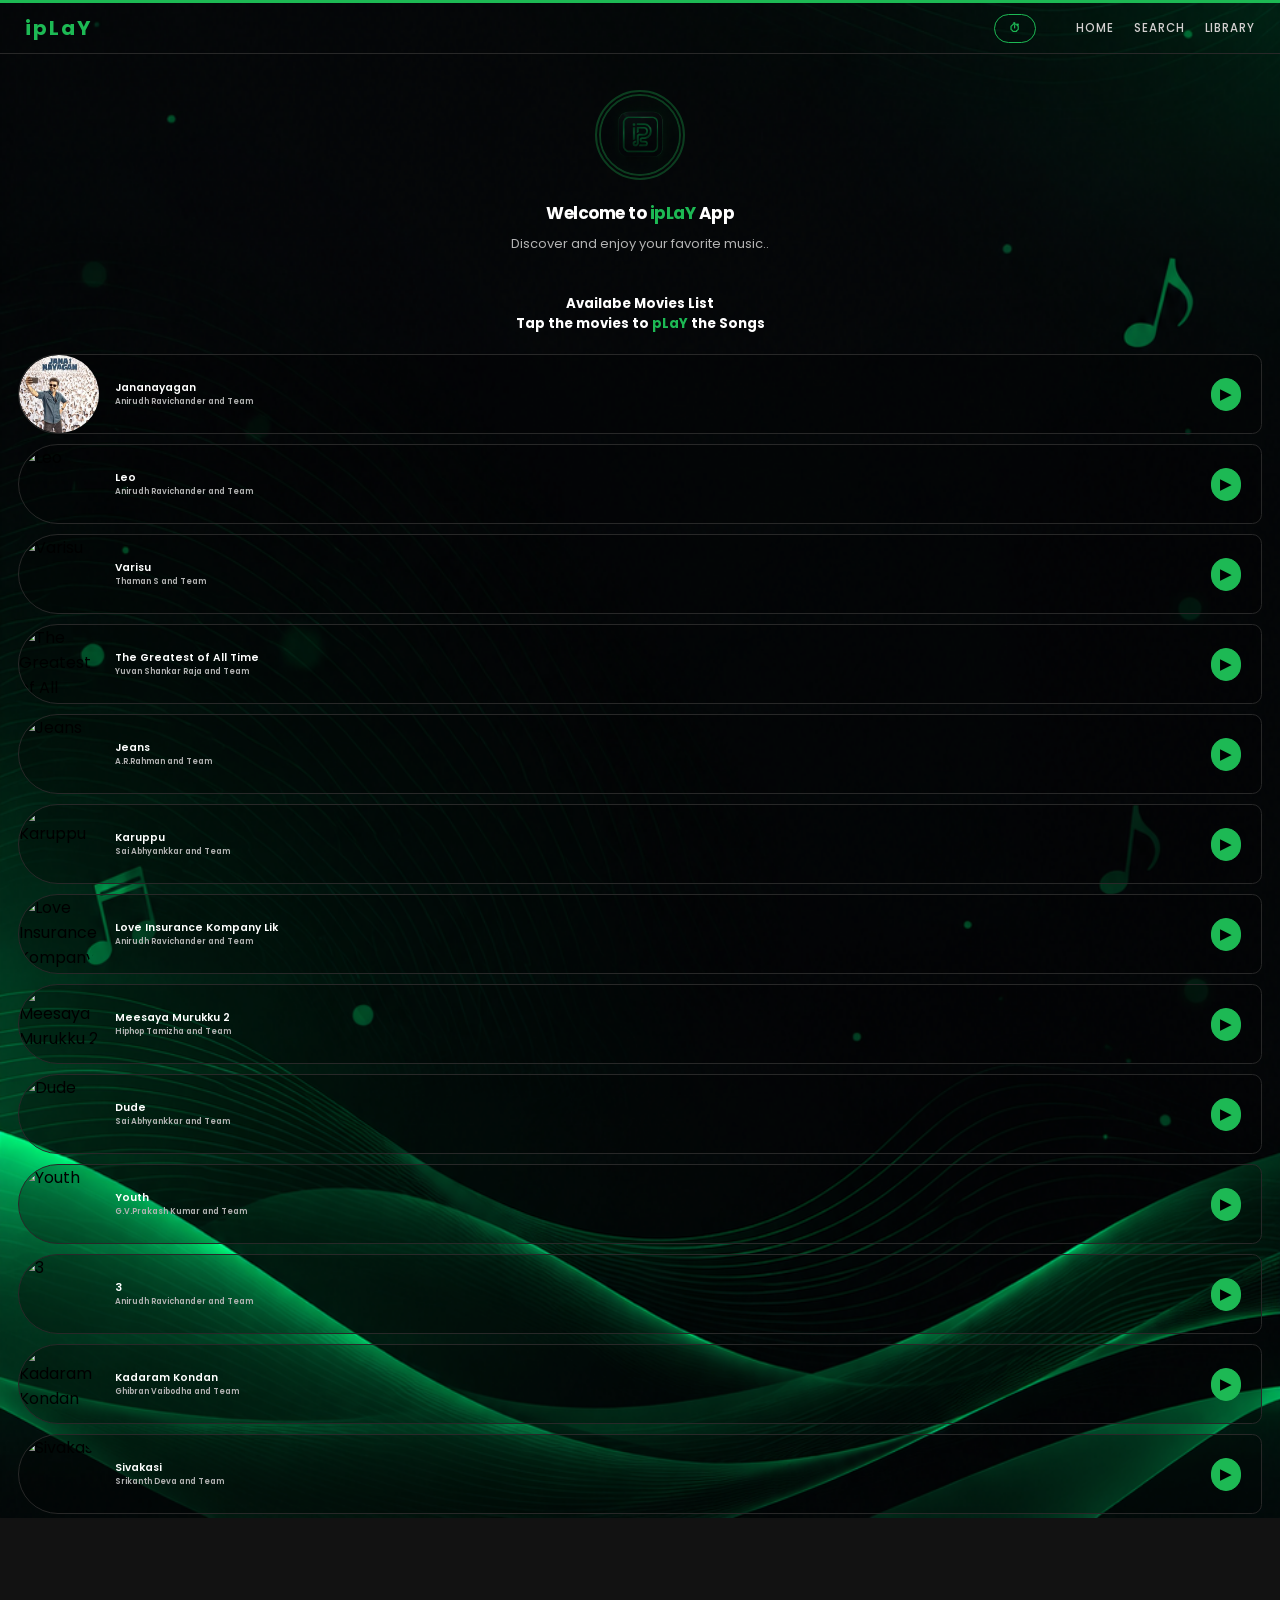
==== index1.html @ b0a58325 "Rename index.html to index1.html" ====
<!doctype html>
<html lang="en">
  <head>
    <meta charset="UTF-8" />
    <meta name="viewport" content="width=device-width, initial-scale=1.0" />
    <title>ipLaY App</title>
    <link rel="stylesheet" href="style.css" />
    <!-- Standard favicon -->
    <link rel="icon" type="image/png" href="iconicon.jpeg" />

    <!-- Apple devices (iPhone/iPad) -->
    <link rel="apple-touch-icon" href="iconicon.jpeg" />

    <!-- Android / PWA -->
    <link rel="manifest" href="manifest.json" />
  </head>

  <body>
    <header>
      <a href="index.html" class="logo" style="cursor: pointer">ipLaY</a>
      <button id="timer-btn" class="timer-nav-btn">⏱</button>
      <nav>
        <li><a href="index.html">Home</a></li>
        <li>
          <a href="javascript:void(0)" onclick="toggleSearchBar()">Search</a>
        </li>
        <li><a href="library.html">Library</a></li>
      </nav>
    </header>
    <div id="main" class="main">
      <img id="logoimg" src="iconbg.jpeg" alt="" srcset="" />
      <search class="search-bar" style="display: none">
        <input
          id="search-input"
          type="text"
          placeholder="Search for songs..."
        />
        <button class="search-btn">Search</button>
      </search>
      <div class="container">
        <h3>Welcome to <span class="logo">ipLaY</span> App</h3>
        <p>Discover and enjoy your favorite music..</p>
      </div>
      <div class="music-list" id="music-list"></div>
    </div>
    <div style="display: none" control id="audio-player" class="audio-player">
      <div class="progress-container">
        <span id="current-time">0:00</span>
        <input
          type="range"
          id="progress"
          value="0"
          min="0"
          max="100"
          title="Song progress"
        />
        <span id="duration">0:00</span>
      </div>
      <div id="current-song" class="current-song">No song playing</div>
      <div class="controls">
        <button id="prev-btn" class="control-btn" onclick="songDec()">
          ⏮
        </button>
        <button id="play-btn" class="control-btn" onclick="songPlay()">
          ▶
        </button>
        <button id="next-btn" class="control-btn" onclick="songInc()">
          ⏭
        </button>
      </div>
    </div>
    <!-- SLEEP TIMER MODAL -->
    <div id="timerModal" class="modal timer-modal">
      <div class="modal-content timer-modal-content">
        <div class="modal-header">
          <h2>⏱ Sleep Timer</h2>
          <button class="close-modal" onclick="closeTimerModal()">
            &times;
          </button>
        </div>
        <div class="modal-body">
          <div class="timer-subtitle">
            Music will pause automatically when time is up
          </div>

          <div class="timer-presets">
            <button class="timer-preset-btn" data-minutes="10">10 min</button>
            <button class="timer-preset-btn" data-minutes="20">20 min</button>
            <button class="timer-preset-btn" data-minutes="30">30 min</button>
            <button class="timer-preset-btn" data-minutes="40">40 min</button>
            <button class="timer-preset-btn" data-minutes="50">50 min</button>
            <button class="timer-preset-btn" data-minutes="60">1 hour</button>
          </div>

          <div class="custom-timer-section">
            <h4>Custom Timer</h4>
            <div class="custom-timer-inputs">
              <div class="time-input-group">
                <label>Minutes</label>
                <input
                  type="number"
                  id="custom-minutes"
                  min="1"
                  max="180"
                  value="30"
                />
              </div>
              <button id="apply-custom-timer" class="btn-acknowledge">
                Apply
              </button>
            </div>
            <p class="timer-hint">Range: 1 minute to 3 hours (180 minutes)</p>
          </div>

          <div
            class="active-timer-info"
            id="active-timer-info"
            style="display: none"
          >
            <div class="timer-active-card">
              <span>Active Timer:</span>
              <strong id="timer-time-remaining">--:--</strong>
              <button id="cancel-timer" class="btn-cancel">Cancel</button>
            </div>
          </div>
        </div>
      </div>
    </div>

    <!-- Timer Status Indicator -->
    <div
      id="timer-status-indicator"
      style="
        display: none;
        position: fixed;
        bottom: 80px;
        right: 15px;
        background: #1db954;
        color: #000;
        padding: 5px 12px;
        border-radius: 20px;
        font-size: 11px;
        font-weight: 600;
        z-index: 9999;
        cursor: pointer;
      "
      onclick="openTimerModal()"
    >
      ⏱ Sleep Timer Active
    </div>
    <!-- DISCLAIMER MODAL -->
    <div id="disclaimerModal" class="modal">
      <div class="modal-content">
        <div class="modal-header">
          <h2>Educational Purpose Only</h2>
          <button class="close-modal" onclick="closeDisclaimer()">
            &times;
          </button>
        </div>
        <div class="modal-body">
          <div class="disclaimer-title">
            iPlay Music App — Non-Commercial Project
          </div>
          <div class="disclaimer-subtitle">
            Created for learning & portfolio purposes only
          </div>

          <div class="disclaimer-section">
            <h4>No Ownership Rights</h4>
            <p>
              iPlay Music App does NOT own, host, or claim ANY rights to the
              music, songs, lyrics, album art, artist names, or any other media
              content accessible through this application.
            </p>
          </div>

          <div class="disclaimer-section">
            <h4>No Music License</h4>
            <p>
              This application holds NO official licenses from record labels,
              music publishers, artists, or any copyright holders. All audio
              content is the property of its respective owners.
            </p>
          </div>

          <div class="disclaimer-section">
            <h4>Purely Educational</h4>
            <p>
              This app is a <strong>demonstration project</strong> built to
              showcase:
            </p>
            <ul>
              <li>HTML/CSS/JavaScript frontend development skills</li>
              <li>Audio player implementation & controls</li>
              <li>Local storage for playback persistence</li>
              <li>Dynamic playlist & library rendering</li>
              <li>Responsive UI/UX design concepts</li>
            </ul>
            <p style="margin-top: 10px">
              It is NOT intended for commercial use or public distribution of
              copyrighted music.
            </p>
          </div>

          <div class="disclaimer-section">
            <h4>Respect to Creators</h4>
            <p>
              If you are a copyright owner and believe your work is being used
              in a way that violates your rights, please contact us. We will
              remove or restrict access to the content immediately upon
              receiving a valid takedown notice.
            </p>
          </div>

          <div class="contact-info">
            <p>For takedown requests or concerns:</p>
            <a href="mailto:seshanshreem@gmail.com">seshanshreem@gmail.com</a>
            <p style="margin-top: 10px; font-size: 10px">
              Response within 48 hours
            </p>
          </div>
        </div>
        <div class="disclaimer-footer">
          <button class="btn-cancel" onclick="closeDisclaimer()">Close</button>
          <button class="btn-acknowledge" onclick="acknowledgeDisclaimer()">
            I Understand
          </button>
        </div>
      </div>
    </div>
    <!-- ABOUT / PROFILE MODAL -->
<div id="aboutModal" class="modal">
  <div class="modal-content about-modal-content">
    <div class="modal-header">
      <h2>About</h2>
      <button class="close-modal" onclick="closeAboutModal()">&times;</button>
    </div>
    <div class="modal-body about-modal-body">
      <div class="about-avatar-ring">
        <img src="iconbg.jpeg" alt="Seshanshree" class="about-avatar-img">
      </div>
      <h1 class="about-role">Content Developer</h1>
      <p class="about-name">Seshanshree M</p>
      <p class="about-dept">Electronics &amp; Communication Engineering</p>
      <p class="about-ceo">CEO &amp; Founder — <span>iMaXx</span></p>
      <div class="about-divider"></div>
      <div class="about-contacts">
        <a class="about-contact-row" href="mailto:seshanshreem@gmail.com">
          <span class="about-contact-icon">✉</span>
          <div class="about-contact-text">
            <span class="about-contact-label">Email</span>
            <span class="about-contact-value">seshanshreem@gmail.com</span>
          </div>
        </a>
        <a class="about-contact-row" href="https://www.linkedin.com/in/seshanshree-m-490051360" target="_blank" rel="noopener">
          <span class="about-contact-icon">💼</span>
          <div class="about-contact-text">
            <span class="about-contact-label">LinkedIn</span>
            <span class="about-contact-value">seshanshree-m-490051360</span>
          </div>
        </a>
        <a class="about-contact-row" href="https://github.com/seshanshree" target="_blank" rel="noopener">
          <span class="about-contact-icon">💻</span>
          <div class="about-contact-text">
            <span class="about-contact-label">GitHub</span>
            <span class="about-contact-value">seshanshree</span>
          </div>
        </a>
        <a class="about-contact-row" href="https://www.instagram.com/seshan_tamil_31?" target="_blank" rel="noopener">
          <span class="about-contact-icon">📸</span>
          <div class="about-contact-text">
            <span class="about-contact-label">Instagram</span>
            <span class="about-contact-value">seshan_tamil_31</span>
          </div>
        </a>
      </div>
      <p class="about-brand-tag">ipLaY · by <span>iMaXx</span></p>
    </div>
  </div>
</div>
    <!-- <footer>
      <p style="font-size: 12px; color: #666; margin-top: 20px">
        &copy; 2026 ipLaY App | Developed by Seshan Shree
      </p>
      <div class="social">
        <a href="https://www.linkedin.com/" target="_blank" rel="noopener" title="LinkedIn">
          <i class="fa-brands fa-linkedin"></i>
        </a>

        <a href="https://www.instagram.com/" target="_blank" rel="noopener" title="Instagram">
          <i class="fa-brands fa-instagram"></i>
        </a>
      </div>
    </footer> -->
    <script src="index.js"></script>
    <script src="controls.js"></script>
  </body>
</html>
---- style.css ----
@import url('https://fonts.googleapis.com/css2?family=Poppins:wght@400;500;600;700&display=swap');

* {
    margin: 0;
    padding: 0;
    box-sizing: border-box;
}

body {
    background-color: #121212;
    background-image: url(bg.png);
    background-size: cover;
    background-position: center;
    background-attachment: fixed;
    background-repeat: no-repeat;
    font-family: 'Poppins', sans-serif;
}

/* ── HEADER ── */
header {
    display: flex;
    justify-content: end;
    align-items: center;
    padding: 10px 25px;
    border-top: 3px solid #1db954;
    border-bottom: 1px solid #282828;
    position: fixed;
    top: 0;
    width: 100%;
    background-color: rgba(18, 18, 18, 0.95);
    -webkit-backdrop-filter: blur(5px);
    backdrop-filter: blur(5px);
    z-index: 10000;
    background-image: url(bg.png);
    background-size: cover;
    background-position: center;
    background-attachment: fixed;
}

.logo {
    content: 'ipLaY';
    /* font-size: 10px; */
    font-weight: 700;
    color: #1db954;
    margin-right: auto;
    text-decoration: none;
    animation: logoshake 6s infinite linear;
}

@keyframes logoshake {
    0% {
        transform: rotate(0deg);
    }

    25% {
        transform: rotate(-10deg);
    }

    50% {
        transform: rotate(0deg);
    }

    75% {
        transform: rotate(10deg);
    }

    100% {
        transform: rotate(-180deg);
        transform: scale(1.2);
    }
}

header .logo {
    content: 'ipLaY';
    font-size: 20px;
    font-weight: 700;
    color: #1db954;
    letter-spacing: 2px;
    margin-right: auto;
    text-decoration: none;
}

nav {
    display: flex;
    gap: 20px;
    list-style: none;
}

nav li {
    list-style: none;
    font-weight: 500;
    font-size: 11.5px;
    letter-spacing: 0.08em;
    text-transform: uppercase;
}

nav li a {
    color: #d3d0d0;
    text-decoration: none;
    transition: color 0.2s ease;
    /* position: relative; */
    padding-bottom: 4px;
}

nav li a::after {
    content: '';
    position: absolute;
    bottom: 0;
    left: 0;
    width: 0;
    height: 2px;
    background-color: #1db954;
    border-radius: 2px;
    transition: width 0.25s ease;
}

nav li a:hover {
    color: #ffffff;
}

nav li a:hover::after {
    width: 100%;
}

.noteh6 {
    margin-top: 0px;
    margin-bottom: 10px;
    color: #ffffff;
}


/* ── MAIN SECTION ── */
.main {
    margin-top: 50px;
    display: flex;
    flex-direction: column;
    align-items: center;
    padding: 40px 18px 20px 18px;
}

#logoimg {
    width: 90px;
    height: 90px;
    border-radius: 50%;
    margin-bottom: 20px;
    opacity: 0.3;
    animation: logoPulse 10s infinite linear;
    border: 6px double #1db954;

}

@keyframes logoPulse {
    0% {
        transform: rotate(0deg);
        opacity: 0.3;
    }

    90% {
        transform: rotate(340deg);
        opacity: 1;
    }

    100% {
        transform: rotate(-360deg);
        opacity: 0.8;
    }
}

/* ── SEARCH BAR ── */
.search-bar {
    display: flex;
    align-items: center;
    width: 100%;
    margin-bottom: 20px;
    /* border: 1px solid #1db954; */
    border-radius: 50px 50px 50px 50px;
    opacity: 0.7;
}

.search-bar input {
    width: 100%;
    align-items: center;
    padding: 9px 25px;
    /* background-color: #282828; */
    background-color: rgba(0, 0, 0, 0.3);
    border: 1.5px solid #3a3a3a;
    border-radius: 50px 0px 0px 50px;
    font-size: 15px;
    font-family: 'Poppins', sans-serif;
    color: #ffffff;
    outline: none;
    transition: border-color 0.2s ease, background-color 0.2s ease;

}

.search-bar input::placeholder {
    color: #6a6a6a;
}

.search-bar input:focus {
    border-color: #1db954;
    background-color: #2a2a2a;
}

.search-btn {
    padding: 10px 29px;
    background-color: #1db954;
    color: #000000;
    border: 1px solid #1db954;
    border-radius: 0px 50px 50px 0px;
    cursor: pointer;
    font-size: 14px;
    font-weight: 600;
    font-family: 'Poppins', sans-serif;
    letter-spacing: 0.04em;
    transition: background-color 0.2s ease, transform 0.15s ease;
    opacity: 0.8;
}

.search-btn:hover {
    background-color: #1ed760;
    transform: scale(1.03);
}

.search-btn:active {
    transform: scale(0.97);
}

/* ── HERO CONTAINER ── */
.main .container {
    text-align: center;
    margin-bottom: 40px;
}

.main .container h3 {
    font-size: 17px;
    font-weight: 700;
    color: #ffffff;
    letter-spacing: -0.5px;
    margin-bottom: 8px;
}

.main .container h3 span {
    color: #1db954;
}

.main .container p {
    font-size: 13px;
    color: #b3b3b3;
}

/* ── MUSIC LIST ── */
.music-list {
    display: flex;
    flex-direction: column;
    gap: 10px;
    width: 100%;
    /* max-width: 640px; */
    height: 90%;
    margin-bottom: 180px;
}

/* ── MUSIC ITEM CARD ── */
.music-item {
    width: 100%;
    height: 80px;
    background-color: rgba(0, 0, 0, 0.3);
    border-radius: 12px;
    overflow: hidden;
    border: 1px solid #282828;
    display: flex;
    justify-content: space-between;
    align-items: center;
    cursor: pointer;
    transition: background-color 0.2s ease, border-color 0.2s ease, transform 0.15s ease;
    position: relative;
    border-radius: 50px 12px 12px 50px;
}

.music-info {
    flex: 1;
    min-width: 0;
}

.gobtn {
    flex-shrink: 0;
}

.music-info h5,
.music-info p {
    overflow: hidden;
    text-overflow: ellipsis;
    white-space: nowrap;
    font-weight: 600;
    color: #ffffff;
}

.music-item::before {
    content: '▶';
    position: absolute;
    right: 18px;
    color: #1db954;
    opacity: 0;
    transition: opacity 0.2s ease;
}

.music-item:hover {
    background-color: rgba(0, 0, 0, 0.3);
    border-color: #1db954;
    transform: translateX(4px);
}

.music-item:hover::before {
    opacity: 1;
}

.music-item img {
    width: 80px;
    height: 100%;
    object-fit: cover;
    flex-shrink: 0;
    border-radius: 50%;
    animation: 30s infinite linear rotateAlbum;
}

@keyframes rotateAlbum {
    0% {
        transform: rotate(0deg);
    }

    40% {
        transform: rotate(40deg);
    }

    60% {
        transform: rotate(-40deg);
    }

    100% {
        transform: rotate(0deg);
    }
}

.music-item .music-info {
    display: flex;
    flex-direction: column;
    justify-content: center;
    padding: 0 16px;
    flex: 1;
}

.music-item .music-info h3 {
    font-size: 15px;
    font-weight: 600;
    color: #ffffff;
    margin-bottom: 3px;
    white-space: nowrap;
    overflow: hidden;
    text-overflow: ellipsis;
}

.music-item .music-info p {
    font-size: 13px;
    color: #b3b3b3;
    white-space: nowrap;
    overflow: hidden;
    text-overflow: ellipsis;
}

/* ── SCROLLBAR ── */
::-webkit-scrollbar {
    width: 6px;
}

::-webkit-scrollbar-track {
    background: #121212;
}

::-webkit-scrollbar-thumb {
    background: #333;
    border-radius: 3px;
}

::-webkit-scrollbar-thumb:hover {
    background: #1db954;
}

.gobtn {
    padding: 5px 8px;
    margin-right: 20px;
    background-color: #1db954;
    color: #000000;
    border: 1px solid #1db954;
    border-radius: 50px;
    cursor: pointer;
    font-size: 14px;
    font-weight: 600;
    font-family: 'Poppins', sans-serif;
    letter-spacing: 0.04em;
    transition: background-color 0.2s ease, transform 0.15s ease;
}

#no-results {
    color: #1db954;
}

footer {
    text-align: center;
    padding: 20px;
    background-color: #121212;
    border-top: 1px solid #282828;
    color: #b3b3b3;
    font-size: 14px;

}

.audio-player {
    display: flex;
    flex-wrap: wrap;
    position: fixed;
    bottom: 0;
    left: 0;
    width: 100%;
    background-color: #282828;
    border-top: 2px solid #1db954;
    display: flex;
    align-items: center;
    justify-content: center;
    /* padding: 1px 1px 1px 1px; */
    /* border-bottom: 10px solid #01190a ; */
    /* background: rgba(0,0,0,.5);
    backdrop-filter: blur(10px); */
    background-image: url(bg.png);
    background-size: cover;
    background-position: center;
    background-attachment: fixed;
    background-repeat: no-repeat;
}

.controls {
    display: flex;
    align-items: center;
    gap: 15px;
    flex-wrap: wrap;
    justify-content: center;
    padding: 5px 0px 15px 0px;
}

.control-btn {
    padding: 5px 35px;
    background-color: #1db954;
    color: #000000;
    border: none;
    border-radius: 50px;
    cursor: pointer;
    font-size: 14px;
    font-weight: 600;
    font-family: 'Poppins', sans-serif;
    letter-spacing: 0.04em;
    transition: background-color 0.2s ease, transform 0.15s ease;
    margin: 0px 0px 10px 0px;
    animation: pulsebtn 2s infinite;
}

.control-btn:nth-child(1) {
    animation-delay: 1s;
    background-color: #1ed760;
}

.control-btn:nth-child(2) {
    animation-delay: 0.6s;
    background-color: #1ed760;
}

.control-btn:nth-child(3) {
    animation-delay: 2s;
    background-color: #1ed760;
}

@keyframes pulsebtn {
    0% {
        transform: scale(1);
    }

    50% {
        transform: scale(1.06);
    }

    100% {
        transform: scale(1);
    }
}

.control-btn:hover {
    background-color: #1ed760;
    transform: scale(1.05);
}

.control-btn:active {
    transform: scale(0.95);
}

.current-song {
    color: #fff;
    font-size: 14px;
    /* margin-bottom:10px; */
    align-self: flex-start;
    justify-self: flex-start;
    margin-top: 10px;
}

.progress-container {
    width: 90%;
    display: flex;
    align-items: center;
    align-content: center;
    gap: 5px;
    margin: 10px 0px 0px 30px;
}

#progress {
    flex: 1;
    height: 1px;
    cursor: pointer;
    color: #1db954;
    margin: 0px 0px 0px 0px;
    /* animation: progressAnim 5s linear infinite; */
}


input[type="range"] {
    -webkit-appearance: none;
    width: 100%;
    height: 2px;
    background: #00ff66;
    /* line color */
    border-radius: 5px;
    outline: none;
}

/* Thumb (circle) */
input[type="range"]::-webkit-slider-thumb {
    -webkit-appearance: none;
    appearance: none;
    width: 1.5px;
    height: 10px;
    background: #00ff66;
    cursor: pointer;
}

/* Firefox */
input[type="range"]::-moz-range-thumb {
    width: 15px;
    height: 15px;
    background: #00ff66;
    border-radius: 50%;
    cursor: pointer;
}

#current-time,
#duration {
    color: #fff;
    font-size: 9px;
    min-width: 35px;
}

.current-song {
    color: #fff;
    font-size: 11.5px;
    margin-bottom: 10px;
    width: 100%;
    text-align: center;
}

#current-song::before {
    content: 'Playing: ';
    font-weight: 600;
    color: #1db954;
}

#play-btn {
    background-color: #1db954;
    color: #000;
    border: 1px solid #1db954;
    border-radius: 50px;
    padding: 5px 35px;
    /* font-size:10px; */
    font-weight: 600;
    font-family: 'Poppins', sans-serif;
    letter-spacing: 0.04em;
    transition: 0.2s ease, transform 0.15s ease;
}

#back-btn {
    background: #1db954;
    color: #000;
    border: none;
    padding: 8px 14px;
    border-radius: 20px;
    margin-bottom: 15px;
    cursor: pointer;
    font-weight: 600;
    text-align: center;
}

#forward-btn {
    background: #1db954;
    color: #000;
    border: none;
    padding: 8px 14px;
    border-radius: 20px;
    margin-bottom: 15px;
    cursor: pointer;
    font-weight: 600;
}




/* ── DISCLAIMER MODAL ─────────────────────────────────────────── */
.modal {
    display: none;
    position: fixed;
    top: 0;
    left: 0;
    width: 100%;
    height: 100%;
    background-color: rgba(0, 0, 0, 0.85);
    backdrop-filter: blur(8px);
    z-index: 20000;
    justify-content: center;
    align-items: center;
    animation: fadeIn 0.3s ease;
}

@keyframes fadeIn {
    from {
        opacity: 0;
    }

    to {
        opacity: 1;
    }
}

.modal-content {
    background: linear-gradient(135deg, #1a1a1a 0%, #0d0d0d 100%);
    border: 1px solid #1db954;
    border-radius: 24px;
    width: 90%;
    max-width: 550px;
    max-height: 85vh;
    overflow-y: auto;
    position: relative;
    animation: slideUp 0.35s cubic-bezier(0.2, 0.9, 0.4, 1.1);
    box-shadow: 0 25px 50px -12px rgba(0, 0, 0, 0.8), 0 0 0 1px rgba(29, 185, 84, 0.2);
}

@keyframes slideUp {
    from {
        opacity: 0;
        transform: translateY(40px);
    }

    to {
        opacity: 1;
        transform: translateY(0);
    }
}

.modal-header {
    padding: 20px 24px;
    border-bottom: 1px solid #2a2a2a;
    display: flex;
    justify-content: space-between;
    align-items: center;
    background: rgba(29, 185, 84, 0.05);
    border-radius: 24px 24px 0 0;
}

.modal-header h2 {
    color: #1db954;
    font-size: 22px;
    font-weight: 700;
    letter-spacing: -0.3px;
    display: flex;
    align-items: center;
    gap: 10px;
}

.modal-header h2::before {
    font-size: 24px;
}

.close-modal {
    background: #2a2a2a;
    border: none;
    color: #fff;
    font-size: 28px;
    cursor: pointer;
    width: 36px;
    height: 36px;
    border-radius: 50%;
    display: flex;
    align-items: center;
    justify-content: center;
    transition: all 0.2s ease;
    font-weight: 400;
    line-height: 1;
}

.close-modal:hover {
    background: #1db954;
    color: #000;
    transform: rotate(90deg);
}

.modal-body {
    padding: 24px;
}

.disclaimer-icon {
    text-align: center;
    font-size: 56px;
    margin-bottom: 20px;
}

.disclaimer-title {
    text-align: center;
    font-size: 18px;
    font-weight: 700;
    color: #fff;
    margin-bottom: 8px;
}

.disclaimer-subtitle {
    text-align: center;
    font-size: 12px;
    color: #888;
    margin-bottom: 24px;
    padding-bottom: 16px;
    border-bottom: 1px dashed #2a2a2a;
}

.disclaimer-section {
    margin-bottom: 24px;
    background: #121212;
    padding: 16px;
    border-radius: 16px;
    border-left: 3px solid #1db954;
    transition: transform 0.2s ease;
}

.disclaimer-section:hover {
    transform: translateX(4px);
    background: #161616;
}

.disclaimer-section h4 {
    color: #1db954;
    font-size: 14px;
    font-weight: 600;
    margin-bottom: 10px;
    display: flex;
    align-items: center;
    gap: 8px;
}

.disclaimer-section h4 i {
    font-style: normal;
    font-size: 18px;
}

.disclaimer-section p {
    color: #b3b3b3;
    font-size: 12px;
    line-height: 1.6;
}

.disclaimer-section ul {
    margin: 10px 0 0 20px;
    color: #b3b3b3;
    font-size: 12px;
    line-height: 1.7;
}

.disclaimer-section li {
    margin-bottom: 6px;
}

.contact-info {
    background: linear-gradient(135deg, #1db95415 0%, #00000000 100%);
    border: 1px solid #1db95430;
    border-radius: 16px;
    padding: 16px;
    margin-top: 20px;
    text-align: center;
}

.contact-info p {
    color: #888;
    font-size: 11px;
    margin-bottom: 8px;
}

.contact-info a {
    color: #1db954;
    text-decoration: none;
    font-weight: 600;
    font-size: 13px;
    transition: all 0.2s ease;
}

.contact-info a:hover {
    text-decoration: underline;
    letter-spacing: 0.3px;
}

.disclaimer-footer {
    padding: 16px 24px;
    border-top: 1px solid #2a2a2a;
    display: flex;
    justify-content: flex-end;
    gap: 12px;
    background: rgba(0, 0, 0, 0.3);
    border-radius: 0 0 24px 24px;
}

.disclaimer-footer button {
    padding: 8px 20px;
    border-radius: 40px;
    font-size: 12px;
    font-weight: 600;
    cursor: pointer;
    transition: all 0.2s ease;
    font-family: 'Poppins', sans-serif;
}

.btn-acknowledge {
    background: #1db954;
    border: none;
    color: #000;
}

.btn-acknowledge:hover {
    background: #1ed760;
    transform: scale(1.02);
}

.btn-cancel {
    background: transparent;
    border: 1px solid #444;
    color: #aaa;
}

.btn-cancel:hover {
    border-color: #1db954;
    color: #1db954;
}

/* Scrollbar for modal */
.modal-content::-webkit-scrollbar {
    width: 0px;
}

.modal-content::-webkit-scrollbar-track {
    background: #1a1a1a;
    border-radius: 4px;
}

.modal-content::-webkit-scrollbar-thumb {
    background: #1db954;
    border-radius: 4px;
}

/* Shake animation for logo click hint */
@keyframes gentleShake {

    0%,
    100% {
        transform: rotate(0deg);
    }

    25% {
        transform: rotate(-3deg);
    }

    75% {
        transform: rotate(3deg);
    }
}

.logo:active {
    animation: gentleShake 0.3s ease;
}


/* ── SLEEP TIMER MODAL STYLES ── */
.timer-modal .timer-modal-content {
    max-width: 450px;
}

.timer-subtitle {
    text-align: center;
    font-size: 12px;
    color: #b3b3b3;
    margin-bottom: 24px;
    padding-bottom: 12px;
    border-bottom: 1px dashed #2a2a2a;
}

.timer-presets {
    display: grid;
    grid-template-columns: repeat(3, 1fr);
    gap: 12px;
    margin-bottom: 28px;
}

.timer-preset-btn {
    background: #1a1a1a;
    border: 1px solid #2a2a2a;
    border-radius: 40px;
    padding: 10px 12px;
    font-family: 'Poppins', sans-serif;
    font-size: 13px;
    font-weight: 500;
    color: #e0e0e0;
    cursor: pointer;
    transition: all 0.2s ease;
}

.timer-preset-btn:hover {
    border-color: #1db954;
    background: #252525;
    color: #1db954;
    transform: translateY(-2px);
}

.timer-preset-btn:active {
    transform: translateY(0);
}

.custom-timer-section {
    background: #121212;
    border-radius: 16px;
    padding: 16px;
    margin-bottom: 20px;
    border-left: 3px solid #1db954;
}

.custom-timer-section h4 {
    color: #1db954;
    font-size: 14px;
    font-weight: 600;
    margin-bottom: 12px;
}

.custom-timer-inputs {
    display: flex;
    gap: 12px;
    align-items: flex-end;
}

.time-input-group {
    flex: 1;
}

.time-input-group label {
    display: block;
    font-size: 11px;
    color: #888;
    margin-bottom: 5px;
}

.time-input-group input {
    width: 100%;
    padding: 10px 12px;
    background: #1a1a1a;
    border: 1px solid #2a2a2a;
    border-radius: 12px;
    font-family: 'Poppins', sans-serif;
    font-size: 14px;
    color: #fff;
    outline: none;
    transition: border-color 0.2s ease;
}

.time-input-group input:focus {
    border-color: #1db954;
}

#apply-custom-timer {
    padding: 10px 20px;
    background: #1db954;
    border: none;
    border-radius: 12px;
    font-weight: 600;
    cursor: pointer;
    transition: all 0.2s ease;
}

#apply-custom-timer:hover {
    background: #1ed760;
    transform: scale(1.02);
}

.timer-hint {
    font-size: 10px;
    color: #666;
    margin-top: 10px;
    text-align: center;
}

.active-timer-info {
    margin-top: 20px;
    padding-top: 16px;
    border-top: 1px solid #2a2a2a;
}

.timer-active-card {
    background: linear-gradient(135deg, #1db95415 0%, #00000000 100%);
    border: 1px solid #1db954;
    border-radius: 12px;
    padding: 12px 16px;
    display: flex;
    align-items: center;
    justify-content: space-between;
    flex-wrap: wrap;
    gap: 10px;
}

.timer-active-card span {
    font-size: 12px;
    color: #b3b3b3;
}

.timer-active-card strong {
    font-size: 16px;
    color: #1db954;
    font-weight: 700;
    font-family: monospace;
}

#cancel-timer {
    padding: 6px 14px;
    font-size: 11px;
    background: transparent;
    border: 1px solid #444;
    border-radius: 20px;
    color: #aaa;
    cursor: pointer;
    transition: all 0.2s ease;
}

#cancel-timer:hover {
    border-color: #ff4444;
    color: #ff4444;
}

.timer-nav-btn {
    background: transparent;
    border: 1.5px solid #1db954;
    border-radius: 40px;
    padding: 5px 14px;
    font-family: 'Poppins', sans-serif;
    font-size: 11.5px;
    font-weight: 600;
    letter-spacing: 0.04em;
    color: #1db954;
    cursor: pointer;
    transition: all 0.2s ease;
    margin-right: 40px;
}

.timer-nav-btn:hover {
    background: #1db954;
    color: #000;
    transform: scale(1.02);
}

.timer-nav-btn:active {
    transform: scale(0.98);
}



/* ── ABOUT MODAL ── */
.about-modal-content {
    max-width: 360px;
    border-radius: 28px;
    border-color: #1db954;
}

.about-modal-body {
    display: flex;
    flex-direction: column;
    align-items: center;
    padding: 28px 24px 24px;
    text-align: center;
}

.about-avatar-ring {
    width: 110px;
    height: 110px;
    border-radius: 50%;
    padding: 3px;
    background: linear-gradient(135deg, #1db954, #1ed760, #0a8a35);
    margin-bottom: 18px;
    box-shadow: 0 0 28px rgba(29, 185, 84, .35);
    animation: avatarPulse 3s ease-in-out infinite;
}

@keyframes avatarPulse {

    0%,
    100% {
        box-shadow: 0 0 18px rgba(29, 185, 84, .3)
    }

    50% {
        box-shadow: 0 0 36px rgba(29, 185, 84, .6)
    }
}

.about-avatar-img {
    width: 100%;
    height: 100%;
    border-radius: 50%;
    object-fit: cover;
    border: 3px solid #121212;
    display: block;
}

.about-role {
    font-size: 20px;
    font-weight: 700;
    color: #fff;
    margin: 0 0 6px;
}

.about-name {
    font-size: 14px;
    font-weight: 600;
    color: #1db954;
    margin: 0 0 3px;
}

.about-dept {
    font-size: 11px;
    color: #888;
    text-transform: uppercase;
    letter-spacing: .07em;
    margin: 0 0 4px;
}

.about-ceo {
    font-size: 12px;
    color: #b3b3b3;
    margin: 0 0 20px;
}

.about-ceo span {
    color: #1db954;
    font-weight: 700;
}

.about-divider {
    width: 100%;
    height: 1px;
    background: #2a2a2a;
    margin-bottom: 18px;
}

.about-contacts {
    width: 100%;
    display: flex;
    flex-direction: column;
    gap: 10px;
    margin-bottom: 20px;
}

.about-contact-row {
    display: flex;
    align-items: center;
    gap: 12px;
    background: #161616;
    border: 1px solid #2a2a2a;
    border-radius: 14px;
    padding: 10px 14px;
    text-decoration: none;
    transition: background .2s, border-color .2s, transform .18s;
}

.about-contact-row:hover {
    background: rgba(29, 185, 84, .08);
    border-color: #1db954;
    transform: translateX(4px);
}

.about-contact-icon {
    font-size: 18px;
    flex-shrink: 0;
    width: 32px;
    height: 32px;
    display: flex;
    align-items: center;
    justify-content: center;
    background: #1a1a1a;
    border-radius: 50%;
    border: 1px solid #2a2a2a;
}

.about-contact-text {
    display: flex;
    flex-direction: column;
    gap: 2px;
    overflow: hidden;
}

.about-contact-label {
    font-size: 10px;
    color: #666;
    text-transform: uppercase;
    letter-spacing: .08em;
}

.about-contact-value {
    font-size: 12.5px;
    color: #e0e0e0;
    font-weight: 500;
    white-space: nowrap;
    overflow: hidden;
    text-overflow: ellipsis;
}

.about-brand-tag {
    font-size: 10px;
    color: #555;
    letter-spacing: .12em;
    text-transform: uppercase;
}

.about-brand-tag span {
    color: #1db954;
    font-weight: 700;
}
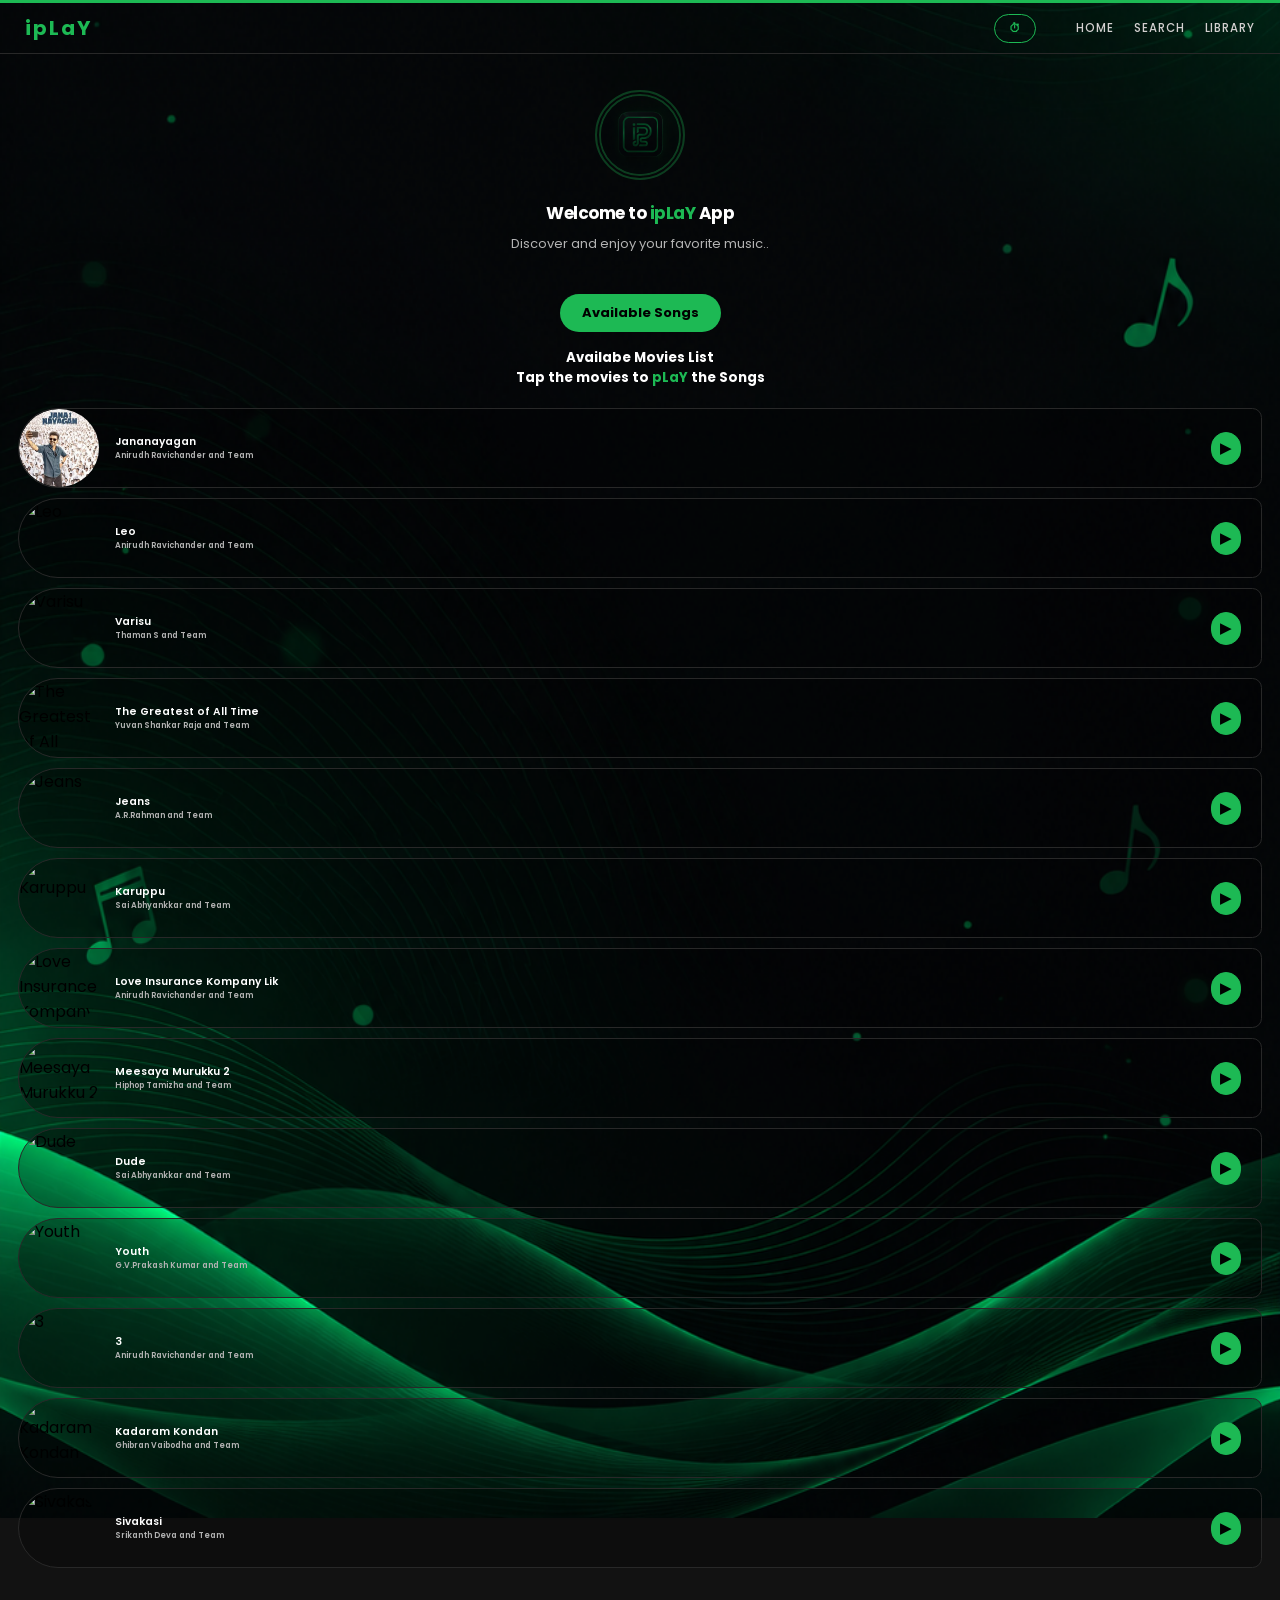
==== commit ef67d33d: "Update index1.html" ====
--- a/index1.html
+++ b/index1.html
@@ -15,7 +15,7 @@
     <link rel="manifest" href="manifest.json" />
   </head>
 
-  <body>
+  <body id="index1body">
     <header>
       <a href="index.html" class="logo" style="cursor: pointer">ipLaY</a>
       <button id="timer-btn" class="timer-nav-btn">⏱</button>
@@ -41,6 +41,41 @@
         <h3>Welcome to <span class="logo">ipLaY</span> App</h3>
         <p>Discover and enjoy your favorite music..</p>
       </div>
+      <!-- <button onclick="showAllSongs()" id="songavailable">Songs Available</button><br>
+      <div style="display: none;" id="songsavailablelist"></div>  -->
+      <!-- Replace your existing button + div with this: -->
+      <button
+        onclick="songsavailable2()"
+        id="songavailable"
+        style="
+          background: #1db954;
+          color: #000;
+          border: none;
+          padding: 9px 22px;
+          border-radius: 40px;
+          font-weight: 700;
+          font-family: &quot;Poppins&quot;, sans-serif;
+          font-size: 13px;
+          cursor: pointer;
+          margin-bottom: 16px;
+          transition:
+            background 0.2s,
+            transform 0.15s;
+        "
+      >
+      Available Songs
+      </button>
+
+      <div
+        id="songsavailablelist"
+        style="
+          display: none;
+          flex-direction: column;
+          gap: 10px;
+          width: 100%;
+          margin-bottom: 180px;
+        "
+      ></div>
       <div class="music-list" id="music-list"></div>
     </div>
     <div style="display: none" control id="audio-player" class="audio-player">
@@ -229,55 +264,72 @@
       </div>
     </div>
     <!-- ABOUT / PROFILE MODAL -->
-<div id="aboutModal" class="modal">
-  <div class="modal-content about-modal-content">
-    <div class="modal-header">
-      <h2>About</h2>
-      <button class="close-modal" onclick="closeAboutModal()">&times;</button>
-    </div>
-    <div class="modal-body about-modal-body">
-      <div class="about-avatar-ring">
-        <img src="iconbg.jpeg" alt="Seshanshree" class="about-avatar-img">
-      </div>
-      <h1 class="about-role">Content Developer</h1>
-      <p class="about-name">Seshanshree M</p>
-      <p class="about-dept">Electronics &amp; Communication Engineering</p>
-      <p class="about-ceo">CEO &amp; Founder — <span>iMaXx</span></p>
-      <div class="about-divider"></div>
-      <div class="about-contacts">
-        <a class="about-contact-row" href="mailto:seshanshreem@gmail.com">
-          <span class="about-contact-icon">✉</span>
-          <div class="about-contact-text">
-            <span class="about-contact-label">Email</span>
-            <span class="about-contact-value">seshanshreem@gmail.com</span>
-          </div>
-        </a>
-        <a class="about-contact-row" href="https://www.linkedin.com/in/seshanshree-m-490051360" target="_blank" rel="noopener">
-          <span class="about-contact-icon">💼</span>
-          <div class="about-contact-text">
-            <span class="about-contact-label">LinkedIn</span>
-            <span class="about-contact-value">seshanshree-m-490051360</span>
-          </div>
-        </a>
-        <a class="about-contact-row" href="https://github.com/seshanshree" target="_blank" rel="noopener">
-          <span class="about-contact-icon">💻</span>
-          <div class="about-contact-text">
-            <span class="about-contact-label">GitHub</span>
-            <span class="about-contact-value">seshanshree</span>
-          </div>
-        </a>
-        <a class="about-contact-row" href="https://www.instagram.com/seshan_tamil_31?" target="_blank" rel="noopener">
-          <span class="about-contact-icon">📸</span>
-          <div class="about-contact-text">
-            <span class="about-contact-label">Instagram</span>
-            <span class="about-contact-value">seshan_tamil_31</span>
-          </div>
-        </a>
-      </div>
-      <p class="about-brand-tag">ipLaY · by <span>iMaXx</span></p>
-    </div>
-  </div>
-</div>
+    <div id="aboutModal" class="modal">
+      <div class="modal-content about-modal-content">
+        <div class="modal-header">
+          <h2>About</h2>
+          <button class="close-modal" onclick="closeAboutModal()">
+            &times;
+          </button>
+        </div>
+        <div class="modal-body about-modal-body">
+          <div class="about-avatar-ring">
+            <img src="iconbg.jpeg" alt="Seshanshree" class="about-avatar-img" />
+          </div>
+          <h1 class="about-role">Creative Developer</h1>
+          <p class="about-name">Seshanshree M</p>
+          <p class="about-dept">Electronics &amp; Communication Engineering</p>
+          <p class="about-ceo">CEO &amp; Founder — <span>iMaXx</span></p>
+          <div class="about-divider"></div>
+          <div class="about-contacts">
+            <a class="about-contact-row" href="mailto:seshanshreem@gmail.com">
+              <span class="about-contact-icon">✉</span>
+              <div class="about-contact-text">
+                <span class="about-contact-label">Email</span>
+                <span class="about-contact-value">seshanshreem@gmail.com</span>
+              </div>
+            </a>
+            <a
+              class="about-contact-row"
+              href="https://www.linkedin.com/in/seshanshree-m-490051360"
+              target="_blank"
+              rel="noopener"
+            >
+              <span class="about-contact-icon">💼</span>
+              <div class="about-contact-text">
+                <span class="about-contact-label">LinkedIn</span>
+                <span class="about-contact-value">seshanshree-m-490051360</span>
+              </div>
+            </a>
+            <a
+              class="about-contact-row"
+              href="https://github.com/seshanshree"
+              target="_blank"
+              rel="noopener"
+            >
+              <span class="about-contact-icon">💻</span>
+              <div class="about-contact-text">
+                <span class="about-contact-label">GitHub</span>
+                <span class="about-contact-value">seshanshree</span>
+              </div>
+            </a>
+            <a
+              class="about-contact-row"
+              href="https://www.instagram.com/seshan_tamil_31?"
+              target="_blank"
+              rel="noopener"
+            >
+              <span class="about-contact-icon">📸</span>
+              <div class="about-contact-text">
+                <span class="about-contact-label">Instagram</span>
+                <span class="about-contact-value">seshan_tamil_31</span>
+              </div>
+            </a>
+          </div>
+          <p class="about-brand-tag">ipLaY · by <span>iMaXx</span></p>
+        </div>
+      </div>
+    </div>
     <!-- <footer>
       <p style="font-size: 12px; color: #666; margin-top: 20px">
         &copy; 2026 ipLaY App | Developed by Seshan Shree
@@ -294,5 +346,6 @@
     </footer> -->
     <script src="index.js"></script>
     <script src="controls.js"></script>
+    <script src="library.js"></script>
   </body>
 </html>
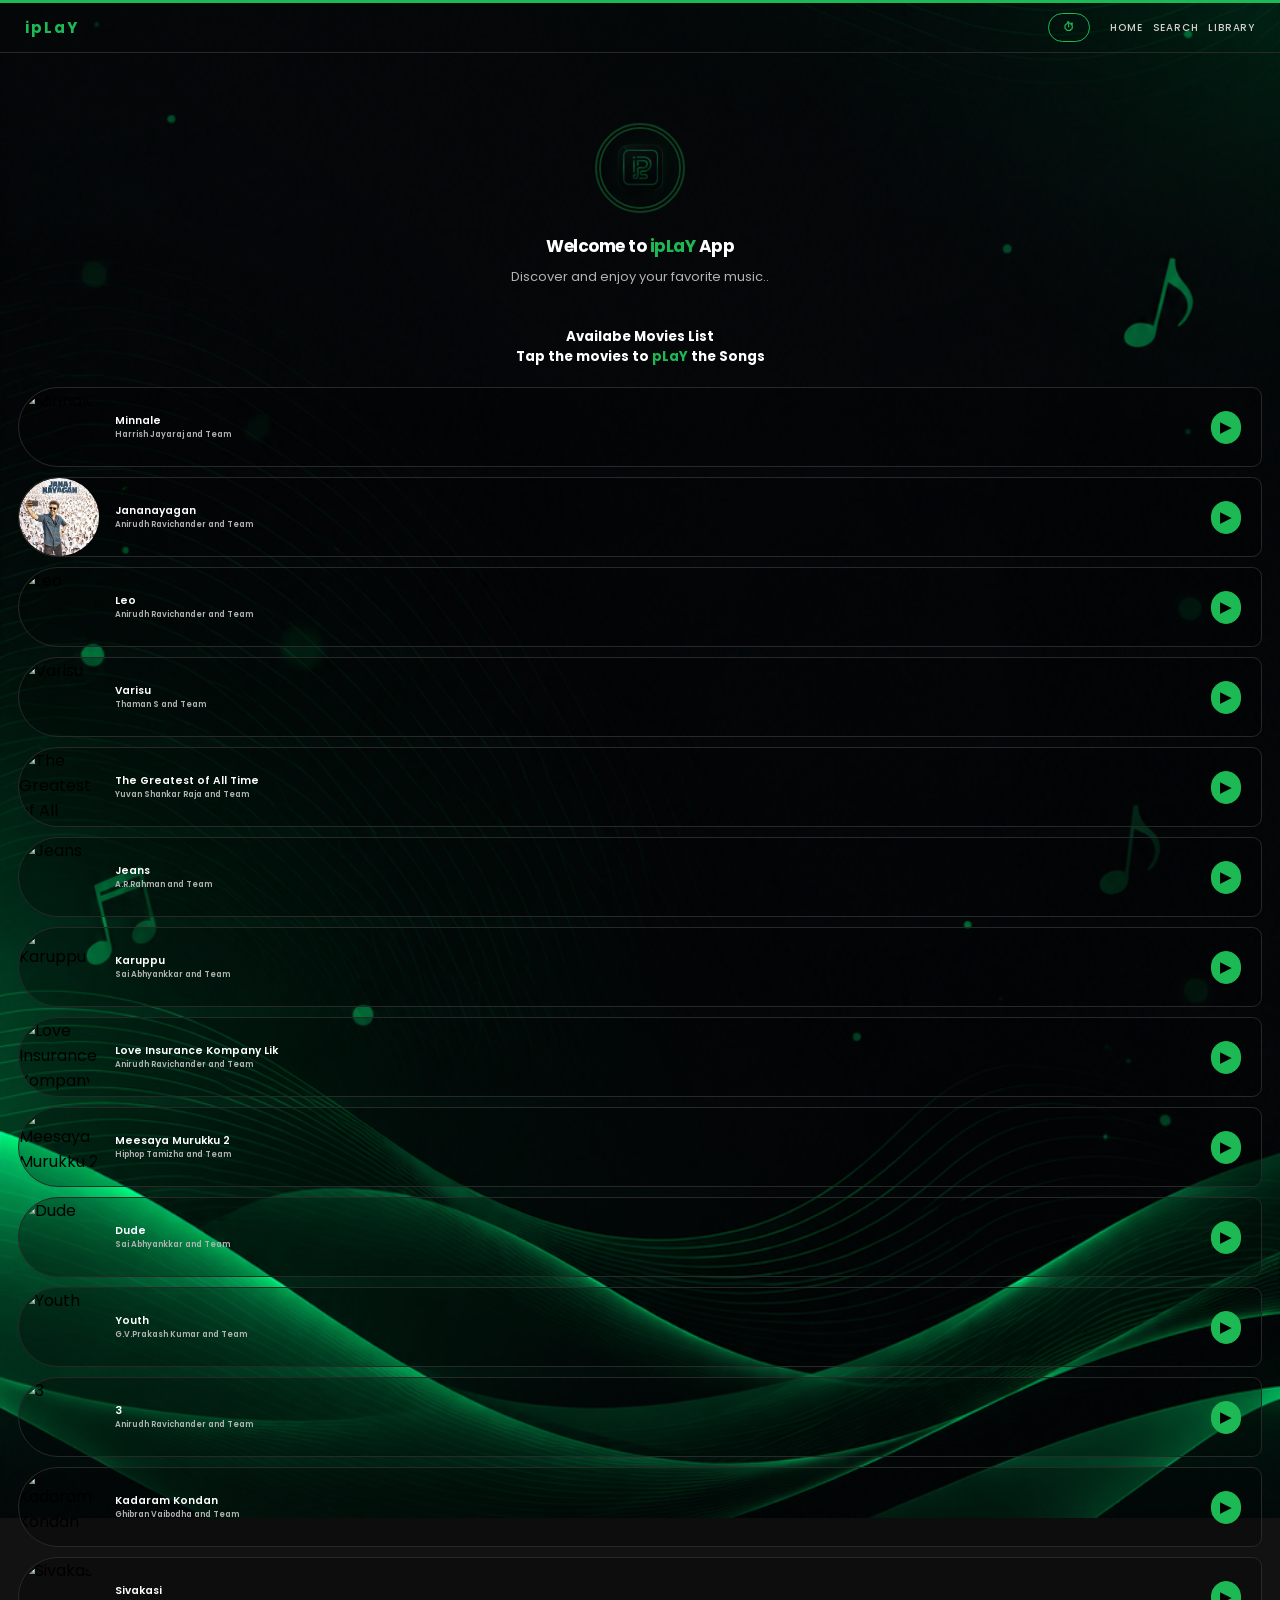
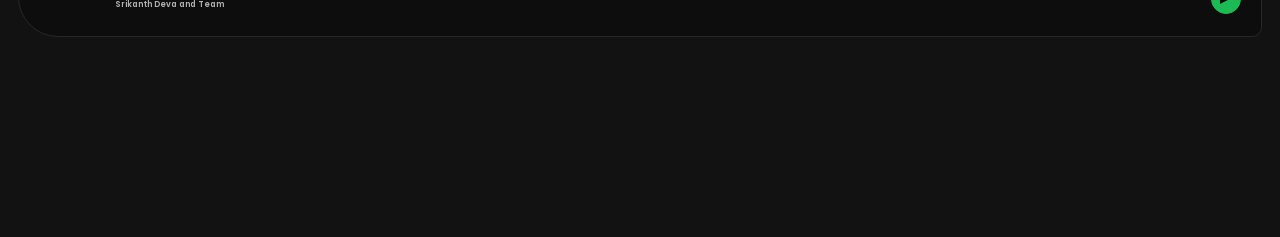
==== commit 4f6f103d: "Update index1.html" ====
--- a/index1.html
+++ b/index1.html
@@ -27,6 +27,14 @@
         <li><a href="library.html">Library</a></li>
       </nav>
     </header>
+    <button
+        onclick="songsavailable2()"
+        id="songavailable"
+      >
+      All Songs
+      </button>
+
+      
     <div id="main" class="main">
       <img id="logoimg" src="iconbg.jpeg" alt="" srcset="" />
       <search class="search-bar" style="display: none">
@@ -44,28 +52,6 @@
       <!-- <button onclick="showAllSongs()" id="songavailable">Songs Available</button><br>
       <div style="display: none;" id="songsavailablelist"></div>  -->
       <!-- Replace your existing button + div with this: -->
-      <button
-        onclick="songsavailable2()"
-        id="songavailable"
-        style="
-          background: #1db954;
-          color: #000;
-          border: none;
-          padding: 9px 22px;
-          border-radius: 40px;
-          font-weight: 700;
-          font-family: &quot;Poppins&quot;, sans-serif;
-          font-size: 13px;
-          cursor: pointer;
-          margin-bottom: 16px;
-          transition:
-            background 0.2s,
-            transform 0.15s;
-        "
-      >
-      Available Songs
-      </button>
-
       <div
         id="songsavailablelist"
         style="
--- a/style.css
+++ b/style.css
@@ -66,13 +66,13 @@
 
     100% {
         transform: rotate(-180deg);
-        transform: scale(1.2);
+        transform: scale(1.08);
     }
 }
 
 header .logo {
     content: 'ipLaY';
-    font-size: 20px;
+    font-size: 15px;
     font-weight: 700;
     color: #1db954;
     letter-spacing: 2px;
@@ -82,14 +82,14 @@
 
 nav {
     display: flex;
-    gap: 20px;
+    gap: 10px;
     list-style: none;
 }
 
 nav li {
     list-style: none;
     font-weight: 500;
-    font-size: 11.5px;
+    font-size: 10px;
     letter-spacing: 0.08em;
     text-transform: uppercase;
 }
@@ -164,6 +164,24 @@
         transform: rotate(-360deg);
         opacity: 0.8;
     }
+}
+
+#songavailable{
+    width: fit-content;
+    text-align: center;
+    justify-content: center;
+    align-items: center;
+    margin: auto;
+    padding: 8px 15px;
+    border-radius: 20px;
+    border: #00ff66 solid 1px;
+    background-color: transparent;
+    color: rgba(255, 255, 255, 0.792);
+    cursor: pointer;
+}
+#songavailable:hover{
+    transform: scale(1.02);
+    border: #00ff66 2px solid;
 }
 
 /* ── SEARCH BAR ── */
@@ -1069,7 +1087,7 @@
     color: #1db954;
     cursor: pointer;
     transition: all 0.2s ease;
-    margin-right: 40px;
+    margin-right: 20px;
 }
 
 .timer-nav-btn:hover {
@@ -1086,7 +1104,7 @@
 
 /* ── ABOUT MODAL ── */
 .about-modal-content {
-    max-width: 360px;
+    max-width: 450px;
     border-radius: 28px;
     border-color: #1db954;
 }
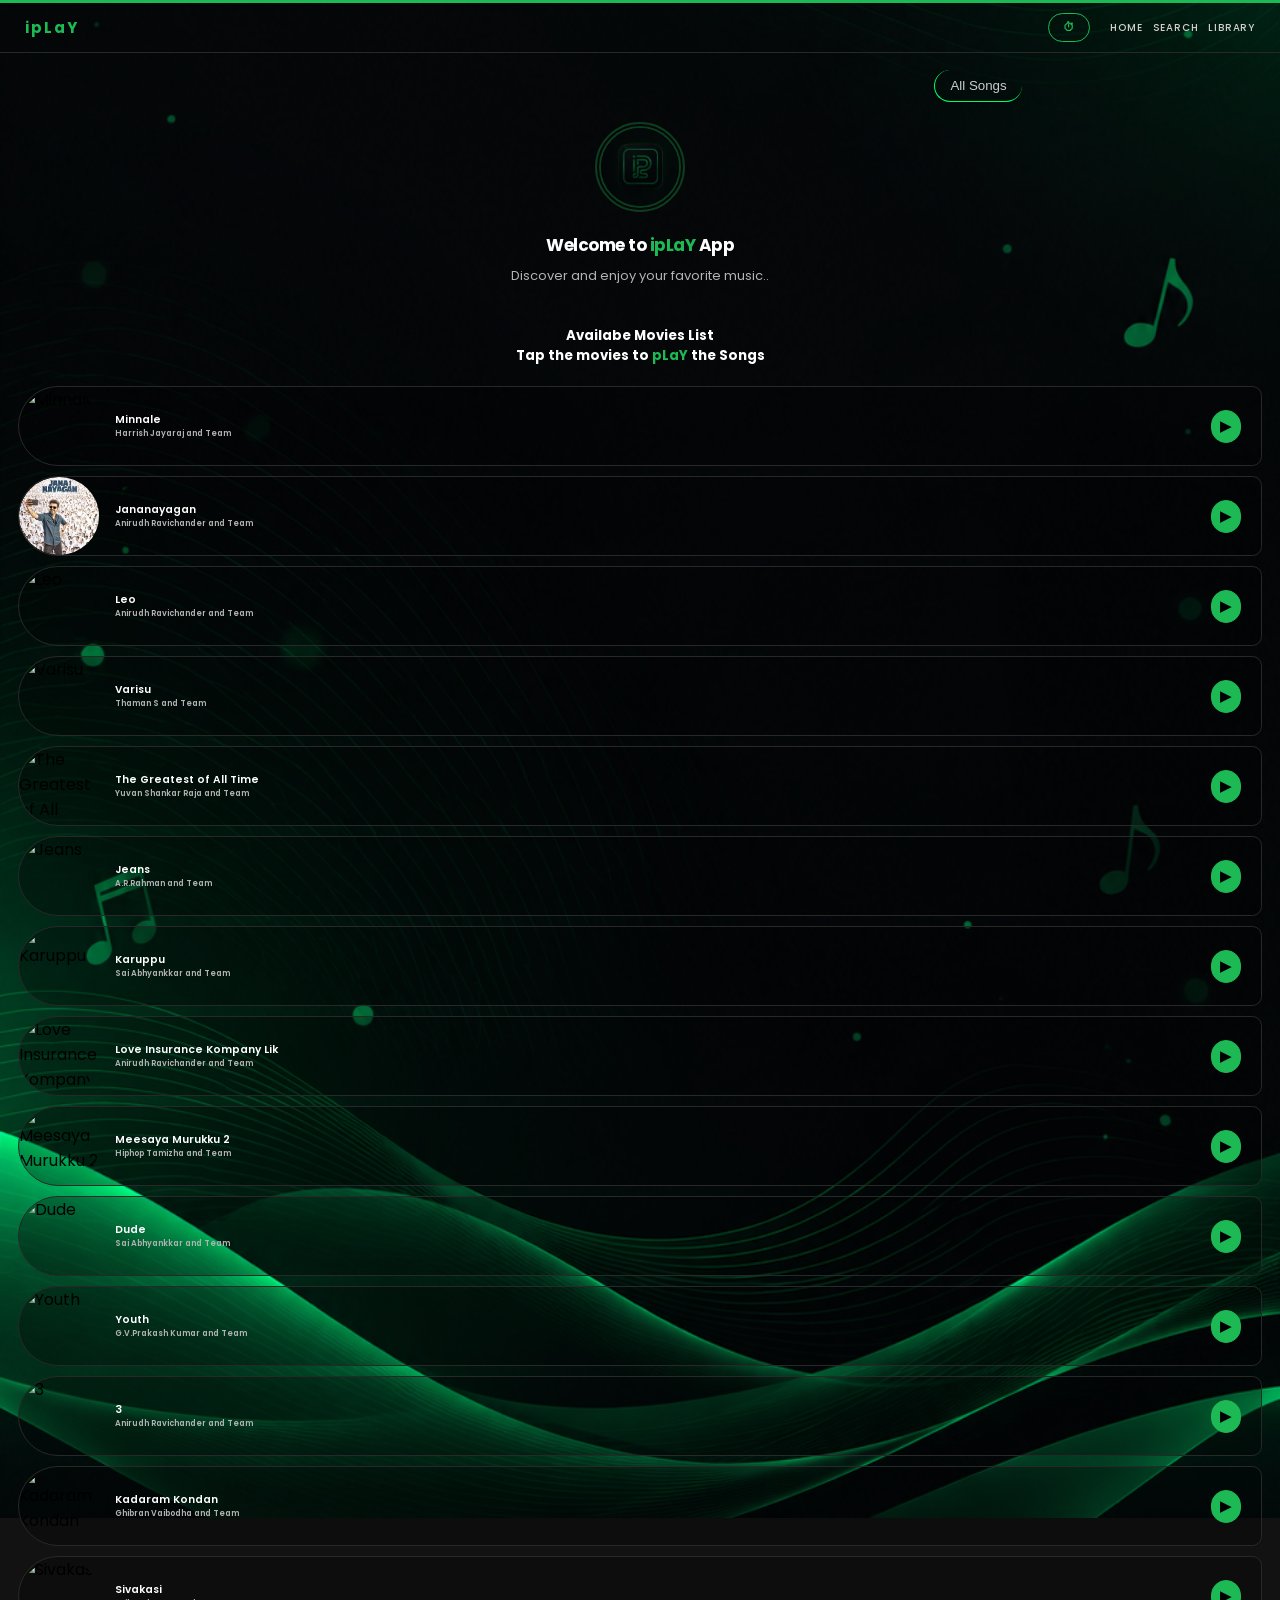
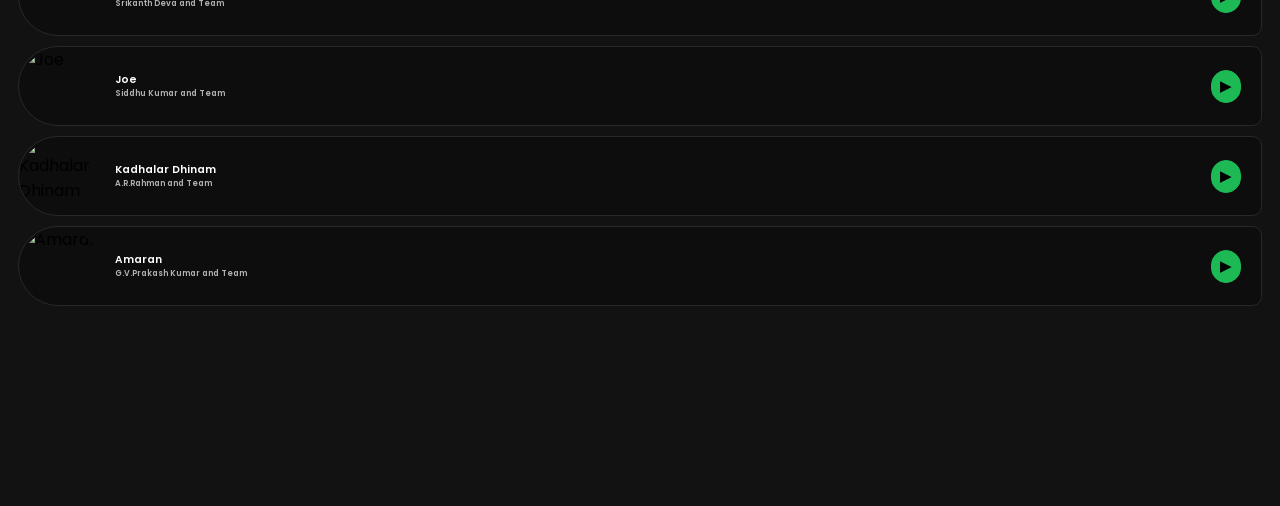
==== commit 01ecf9c6: "Update index1.html" ====
--- a/index1.html
+++ b/index1.html
@@ -269,7 +269,7 @@
           <div class="about-divider"></div>
           <div class="about-contacts">
             <a class="about-contact-row" href="mailto:seshanshreem@gmail.com">
-              <span class="about-contact-icon">✉</span>
+              <span class="about-contact-icon">/span>
               <div class="about-contact-text">
                 <span class="about-contact-label">Email</span>
                 <span class="about-contact-value">seshanshreem@gmail.com</span>
@@ -281,7 +281,7 @@
               target="_blank"
               rel="noopener"
             >
-              <span class="about-contact-icon">💼</span>
+              <span class="about-contact-icon"></span>
               <div class="about-contact-text">
                 <span class="about-contact-label">LinkedIn</span>
                 <span class="about-contact-value">seshanshree-m-490051360</span>
@@ -293,7 +293,7 @@
               target="_blank"
               rel="noopener"
             >
-              <span class="about-contact-icon">💻</span>
+              <span class="about-contact-icon"></span>
               <div class="about-contact-text">
                 <span class="about-contact-label">GitHub</span>
                 <span class="about-contact-value">seshanshree</span>
@@ -305,7 +305,7 @@
               target="_blank"
               rel="noopener"
             >
-              <span class="about-contact-icon">📸</span>
+              <span class="about-contact-icon"></span>
               <div class="about-contact-text">
                 <span class="about-contact-label">Instagram</span>
                 <span class="about-contact-value">seshan_tamil_31</span>
--- a/style.css
+++ b/style.css
@@ -14,6 +14,7 @@
     background-attachment: fixed;
     background-repeat: no-repeat;
     font-family: 'Poppins', sans-serif;
+    scroll-behavior: smooth;
 }
 
 /* ── HEADER ── */
@@ -169,19 +170,28 @@
 #songavailable{
     width: fit-content;
     text-align: center;
-    justify-content: center;
-    align-items: center;
-    margin: auto;
+    /* justify-content: center;
+    align-items: center;
+    margin: auto; */
     padding: 8px 15px;
     border-radius: 20px;
-    border: #00ff66 solid 1px;
+    border-top: none;
+    border-right: none;
+    border-left: #00ff66 1px solid;
+    border-bottom: #00ff66 solid  1px ;
     background-color: transparent;
     color: rgba(255, 255, 255, 0.792);
     cursor: pointer;
-}
+    position: relative;
+    top: 70px;
+    left: 73%;
+
+}
+
 #songavailable:hover{
     transform: scale(1.02);
-    border: #00ff66 2px solid;
+    border-bottom: #00ff66 2px solid;
+    border-left: 2px solid #00ff66;
 }
 
 /* ── SEARCH BAR ── */
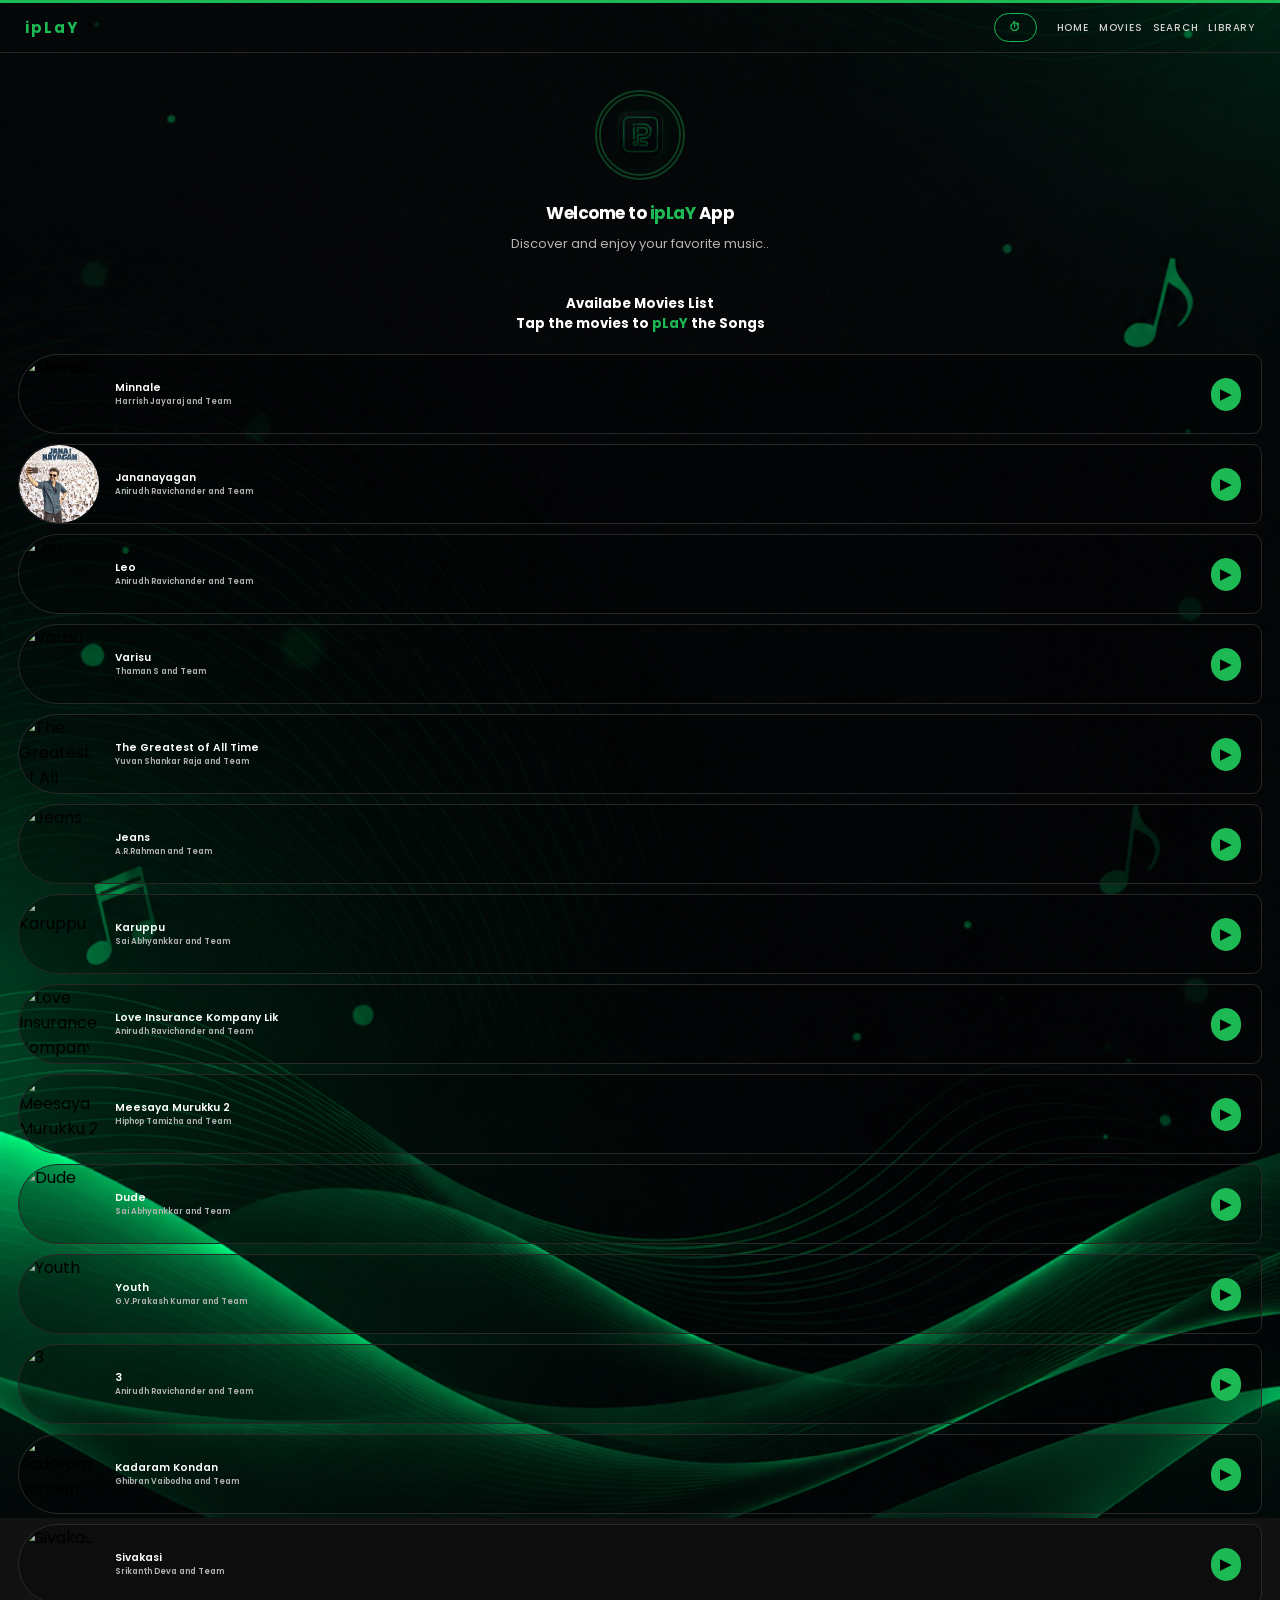
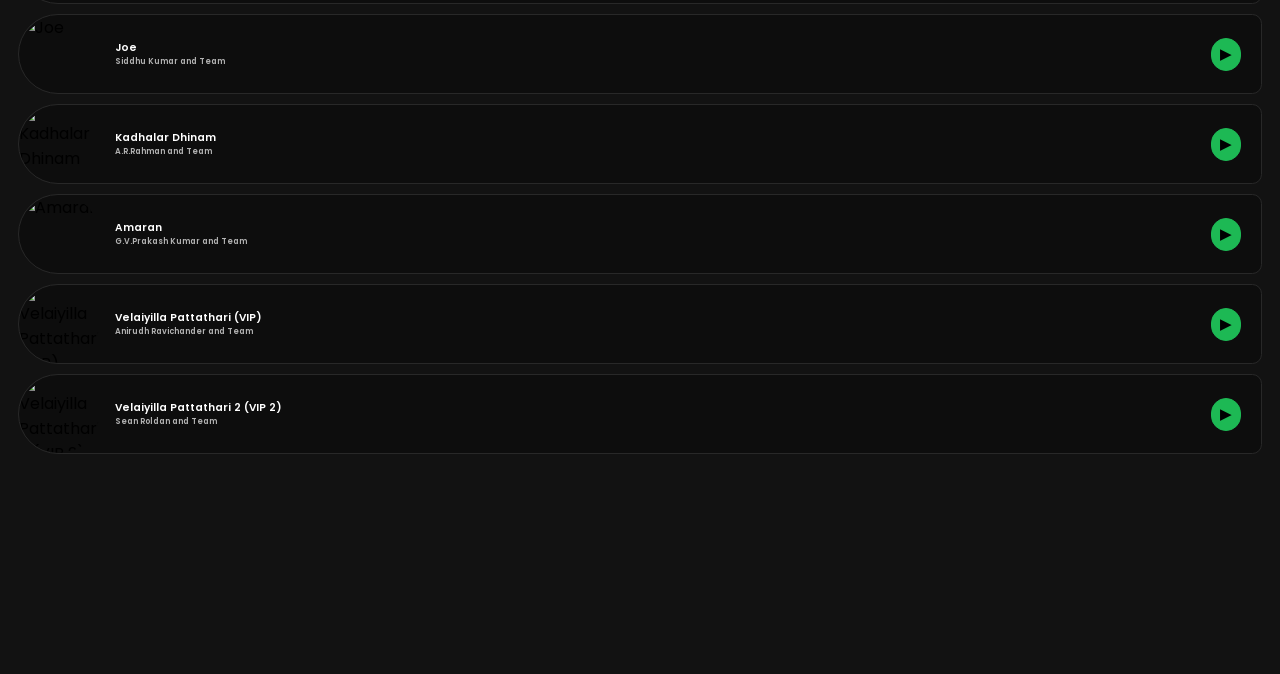
==== commit 081dc1b3: "new v1 index1" ====
--- a/index1.html
+++ b/index1.html
@@ -5,36 +5,29 @@
     <meta name="viewport" content="width=device-width, initial-scale=1.0" />
     <title>ipLaY App</title>
     <link rel="stylesheet" href="style.css" />
+    <link rel="stylesheet" href="library.css" />
     <!-- Standard favicon -->
     <link rel="icon" type="image/png" href="iconicon.jpeg" />
 
     <!-- Apple devices (iPhone/iPad) -->
     <link rel="apple-touch-icon" href="iconicon.jpeg" />
 
-    <!-- Android / PWA -->
-    <link rel="manifest" href="manifest.json" />
+    <!-- PWA manifest intentionally omitted here because dev tunnels block the auth redirect used by manifest.json; keep the app as a normal static web page. -->
   </head>
 
   <body id="index1body">
     <header>
-      <a href="index.html" class="logo" style="cursor: pointer">ipLaY</a>
+      <a href="index1.html" class="logo" style="cursor: pointer">ipLaY</a>
       <button id="timer-btn" class="timer-nav-btn">⏱</button>
       <nav>
-        <li><a href="index.html">Home</a></li>
+        <li><a href="index1.html?view=home">Home</a></li>
+        <li><a href="index1.html?view=movies">Movies</a></li>
         <li>
           <a href="javascript:void(0)" onclick="toggleSearchBar()">Search</a>
         </li>
-        <li><a href="library.html">Library</a></li>
+        <li><a href="index1.html?view=library">Library</a></li>
       </nav>
     </header>
-    <button
-        onclick="songsavailable2()"
-        id="songavailable"
-      >
-      All Songs
-      </button>
-
-      
     <div id="main" class="main">
       <img id="logoimg" src="iconbg.jpeg" alt="" srcset="" />
       <search class="search-bar" style="display: none">
@@ -44,25 +37,21 @@
           placeholder="Search for songs..."
         />
         <button class="search-btn">Search</button>
+        <button
+          class="search-clear-btn"
+          type="button"
+          onclick="clearHomeSearch()"
+          aria-label="Clear search"
+        >
+          Clear
+        </button>
       </search>
       <div class="container">
         <h3>Welcome to <span class="logo">ipLaY</span> App</h3>
         <p>Discover and enjoy your favorite music..</p>
       </div>
-      <!-- <button onclick="showAllSongs()" id="songavailable">Songs Available</button><br>
-      <div style="display: none;" id="songsavailablelist"></div>  -->
-      <!-- Replace your existing button + div with this: -->
-      <div
-        id="songsavailablelist"
-        style="
-          display: none;
-          flex-direction: column;
-          gap: 10px;
-          width: 100%;
-          margin-bottom: 180px;
-        "
-      ></div>
       <div class="music-list" id="music-list"></div>
+      <div id="library-view" class="playlist-container" hidden></div>
     </div>
     <div style="display: none" control id="audio-player" class="audio-player">
       <div class="progress-container">
@@ -78,6 +67,9 @@
         <span id="duration">0:00</span>
       </div>
       <div id="current-song" class="current-song">No song playing</div>
+      <div class="player-visualizer" aria-hidden="true">
+        <span></span><span></span><span></span><span></span>
+      </div>
       <div class="controls">
         <button id="prev-btn" class="control-btn" onclick="songDec()">
           ⏮
@@ -269,7 +261,7 @@
           <div class="about-divider"></div>
           <div class="about-contacts">
             <a class="about-contact-row" href="mailto:seshanshreem@gmail.com">
-              <span class="about-contact-icon">/span>
+              <span class="about-contact-icon"></span>
               <div class="about-contact-text">
                 <span class="about-contact-label">Email</span>
                 <span class="about-contact-value">seshanshreem@gmail.com</span>
--- a/library.css
+++ b/library.css
@@ -0,0 +1,89 @@
+/* ── PLAYLIST GRID ── */
+.playlist-container {
+    width: 100%;
+    display: grid;
+    grid-template-columns: repeat(auto-fit, minmax(140px, 2fr));
+    gap: 20px;
+    margin-top: 20px;
+}
+
+.playlist-item {
+    background: #1c1c1c;
+    border: 1px solid #09440a24;
+    border-radius: 12px;
+    cursor: pointer;
+    transition: 0.2s;
+    display: flex;
+    flex-direction: column;
+    align-items: stretch;
+    overflow: hidden;
+    background-color: rgba(0,0,0,0.1);
+    
+}
+
+.playlist-item img {
+    width: 100%;
+    height: 160px;
+    object-fit: cover;
+    border-radius: 0;
+    margin: 0;
+    flex-shrink: 0;
+}
+
+.playlist-item:hover {
+    border-color: #1db954;
+    background: #282828;
+    transform: translateX(4px);
+}
+
+.playlist-info {
+    padding: 12px 14px 16px;
+    text-align: center;
+}
+.playlist-info h5 {
+    font-size: 9px;
+    font-weight: 600;
+    color: #969494;
+    align-items: center;
+    background: #2828284a;
+    padding: 4px 5px;
+    border-radius: 8px;
+    margin-top: 5px;
+}
+
+/* ── BACK BUTTON ── */
+#back-buttoninlib {
+    display: inline-block;       /* ✅ shrink to content, not full width */
+    background: #1db954;
+    color: #000;
+    border: none;
+    border-radius: 20px;
+    padding: 8px 20px;
+    font-size: 13px;
+    font-weight: 600;
+    font-family: 'Poppins', sans-serif;
+    cursor: pointer;
+    margin-bottom: 16px;
+    transition: 0.2s ease, transform 0.15s ease;
+}
+
+#back-buttoninlib:hover {
+    background: #1ed760;
+    transform: scale(1.03);
+}
+
+/* ── SONG LIST (inside a playlist) ── */
+.songs-list1 {
+    display: flex;
+    flex-direction: column;
+    gap: 10px;
+    width: 100%;
+}
+
+.songs-list1 h3 {
+    color: #fff;
+    font-size: 16px;
+    font-weight: 700;
+    margin-bottom: 6px;
+}
+
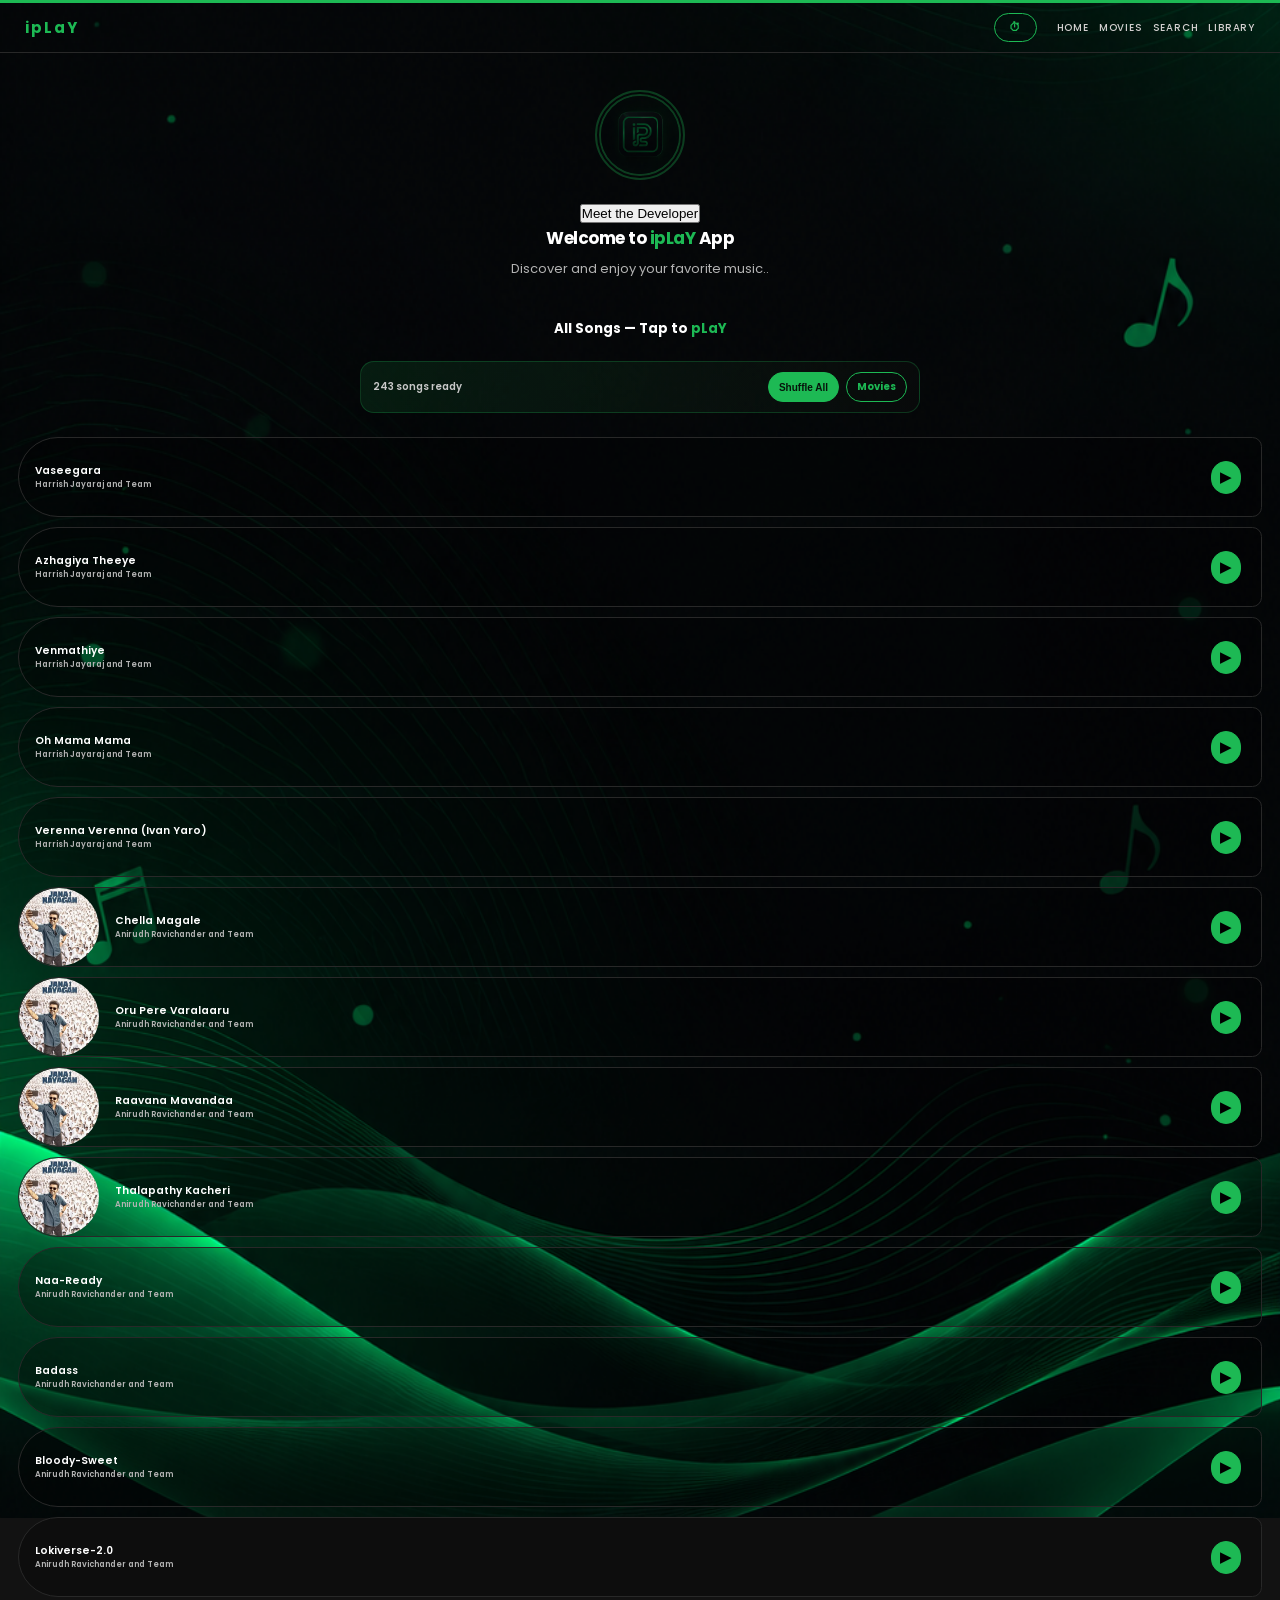
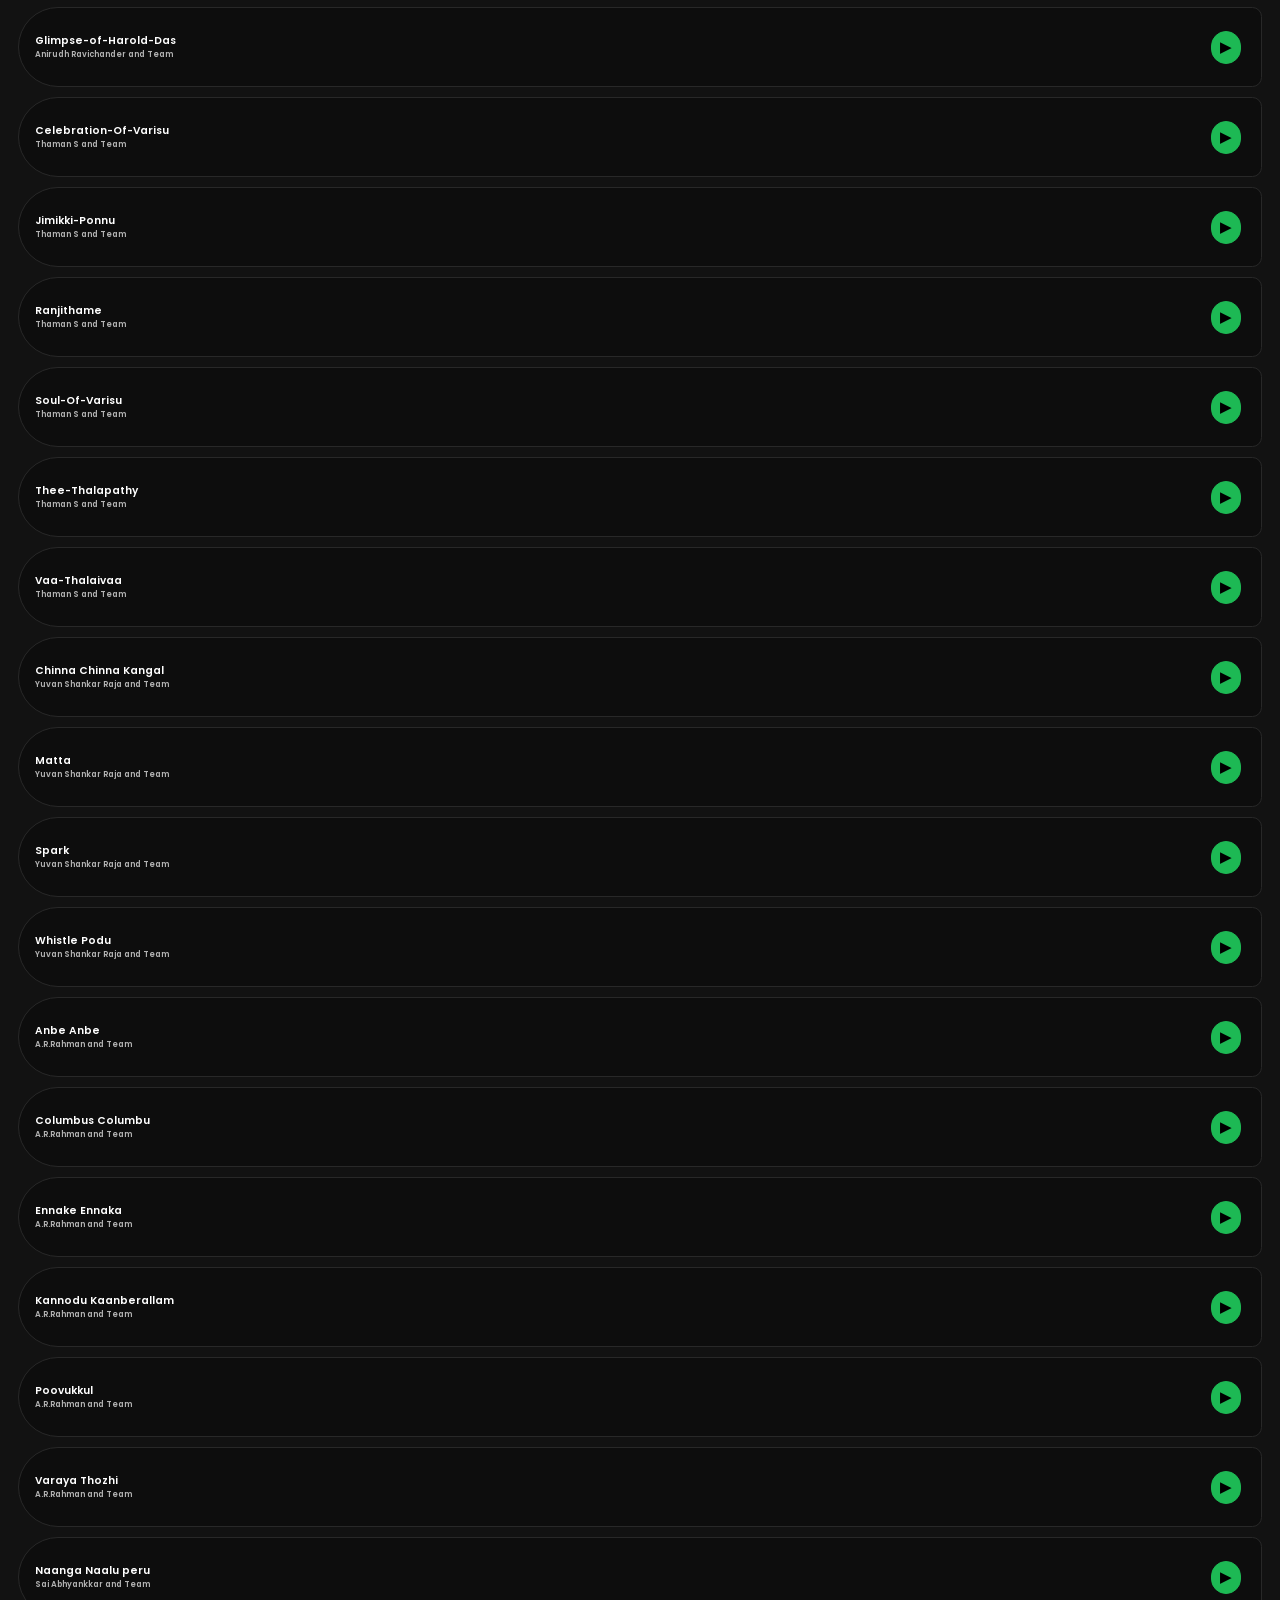
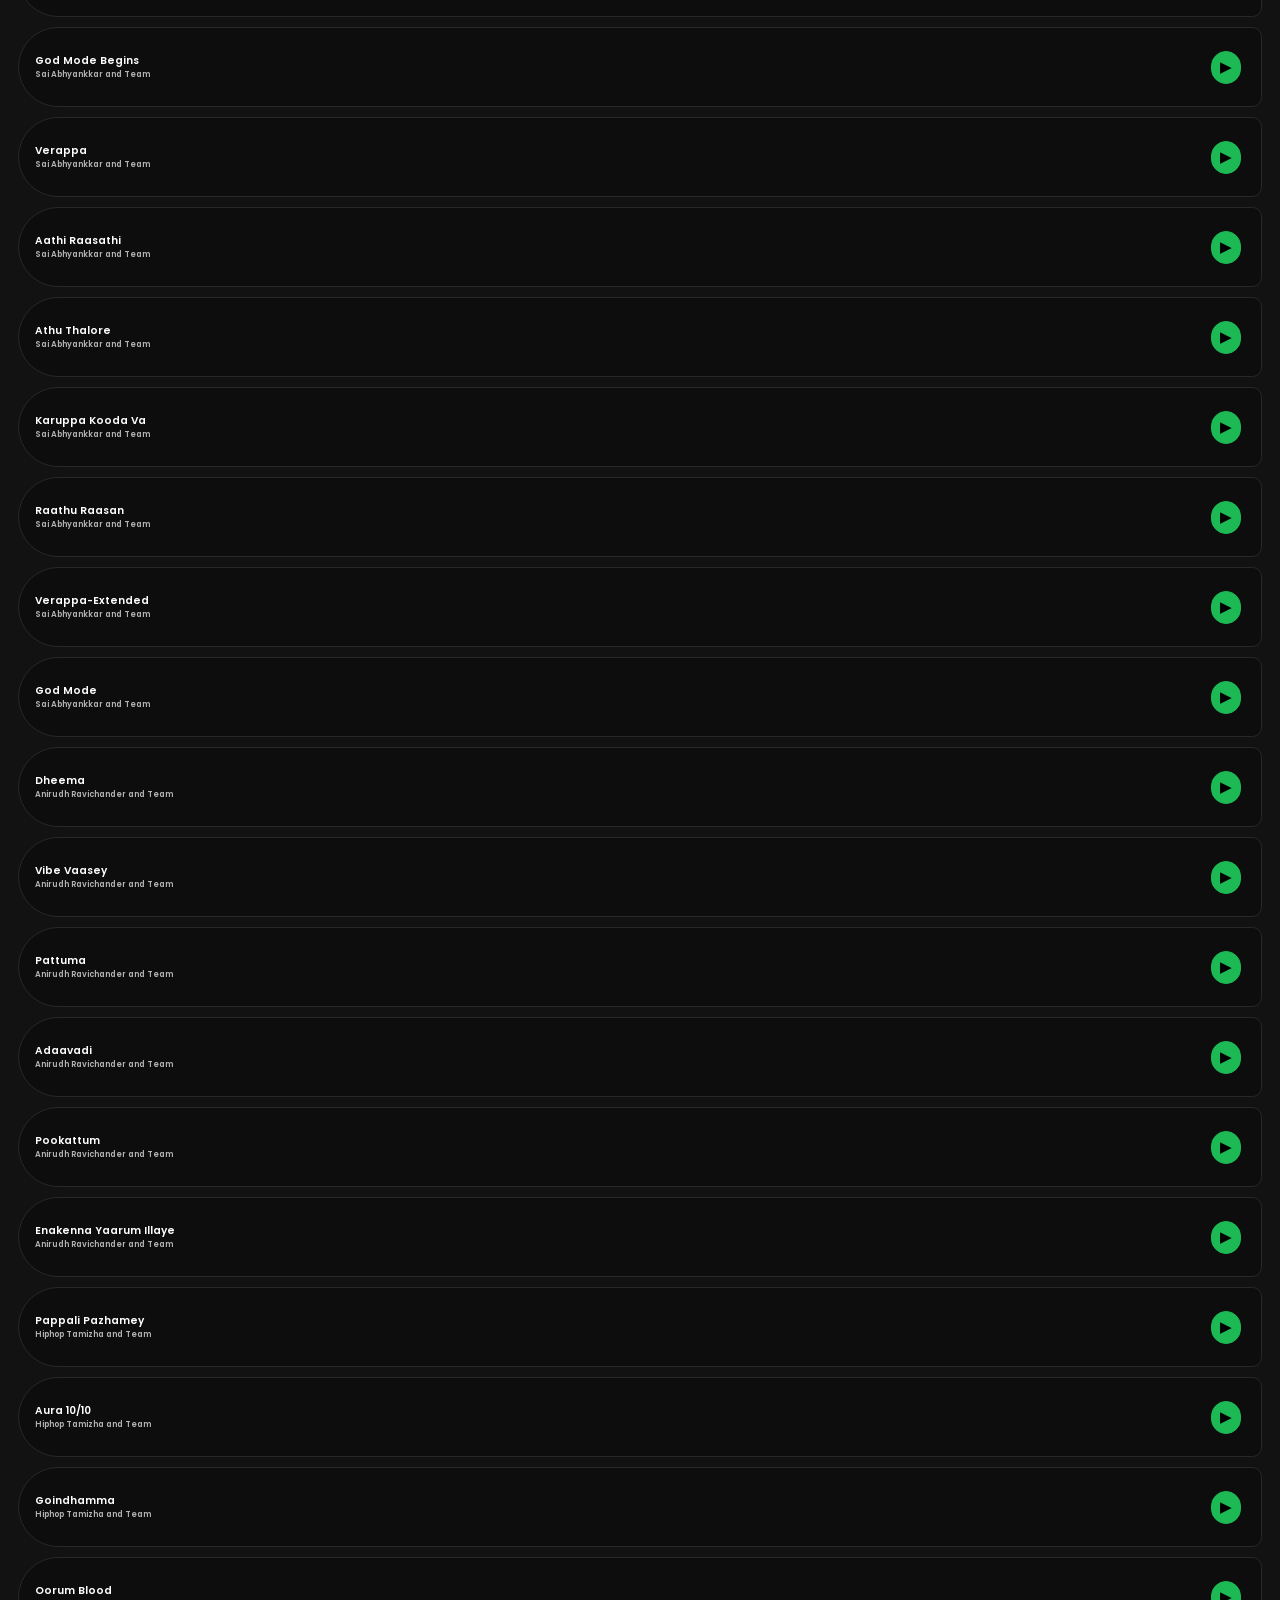
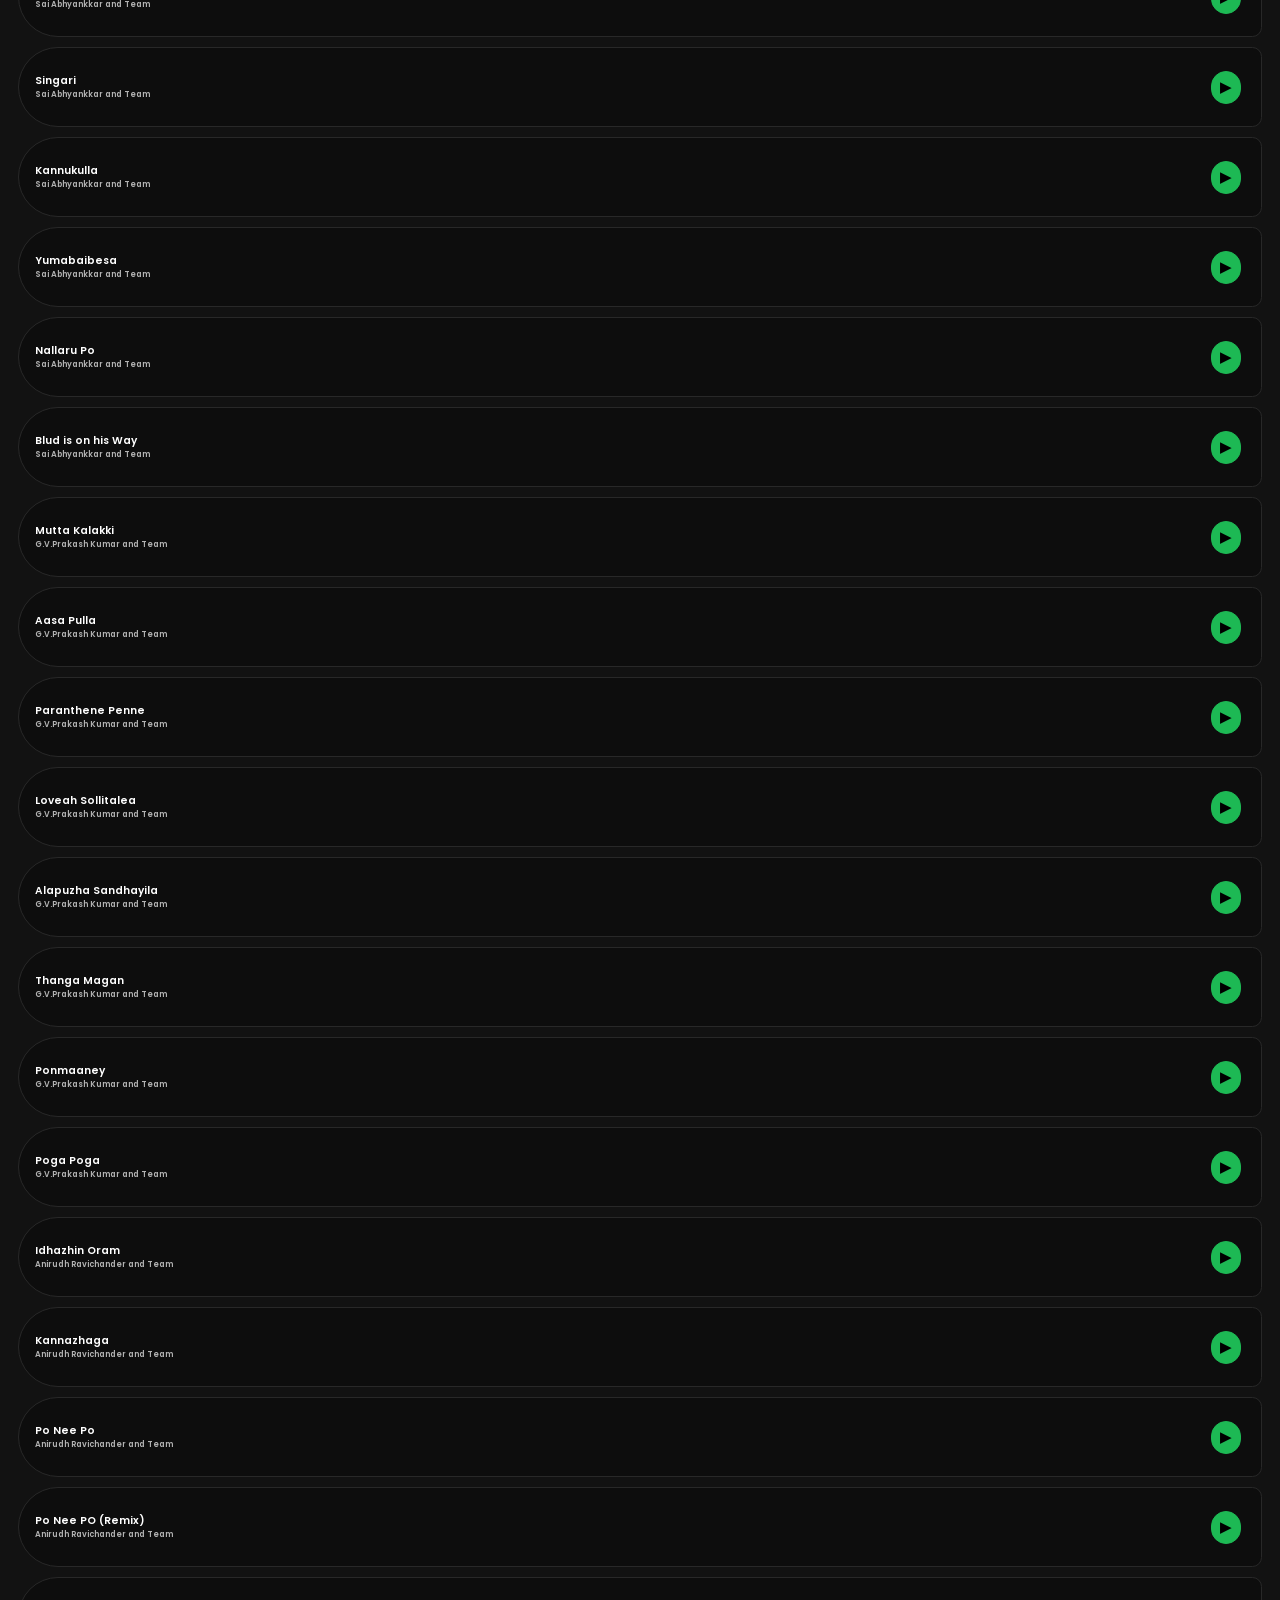
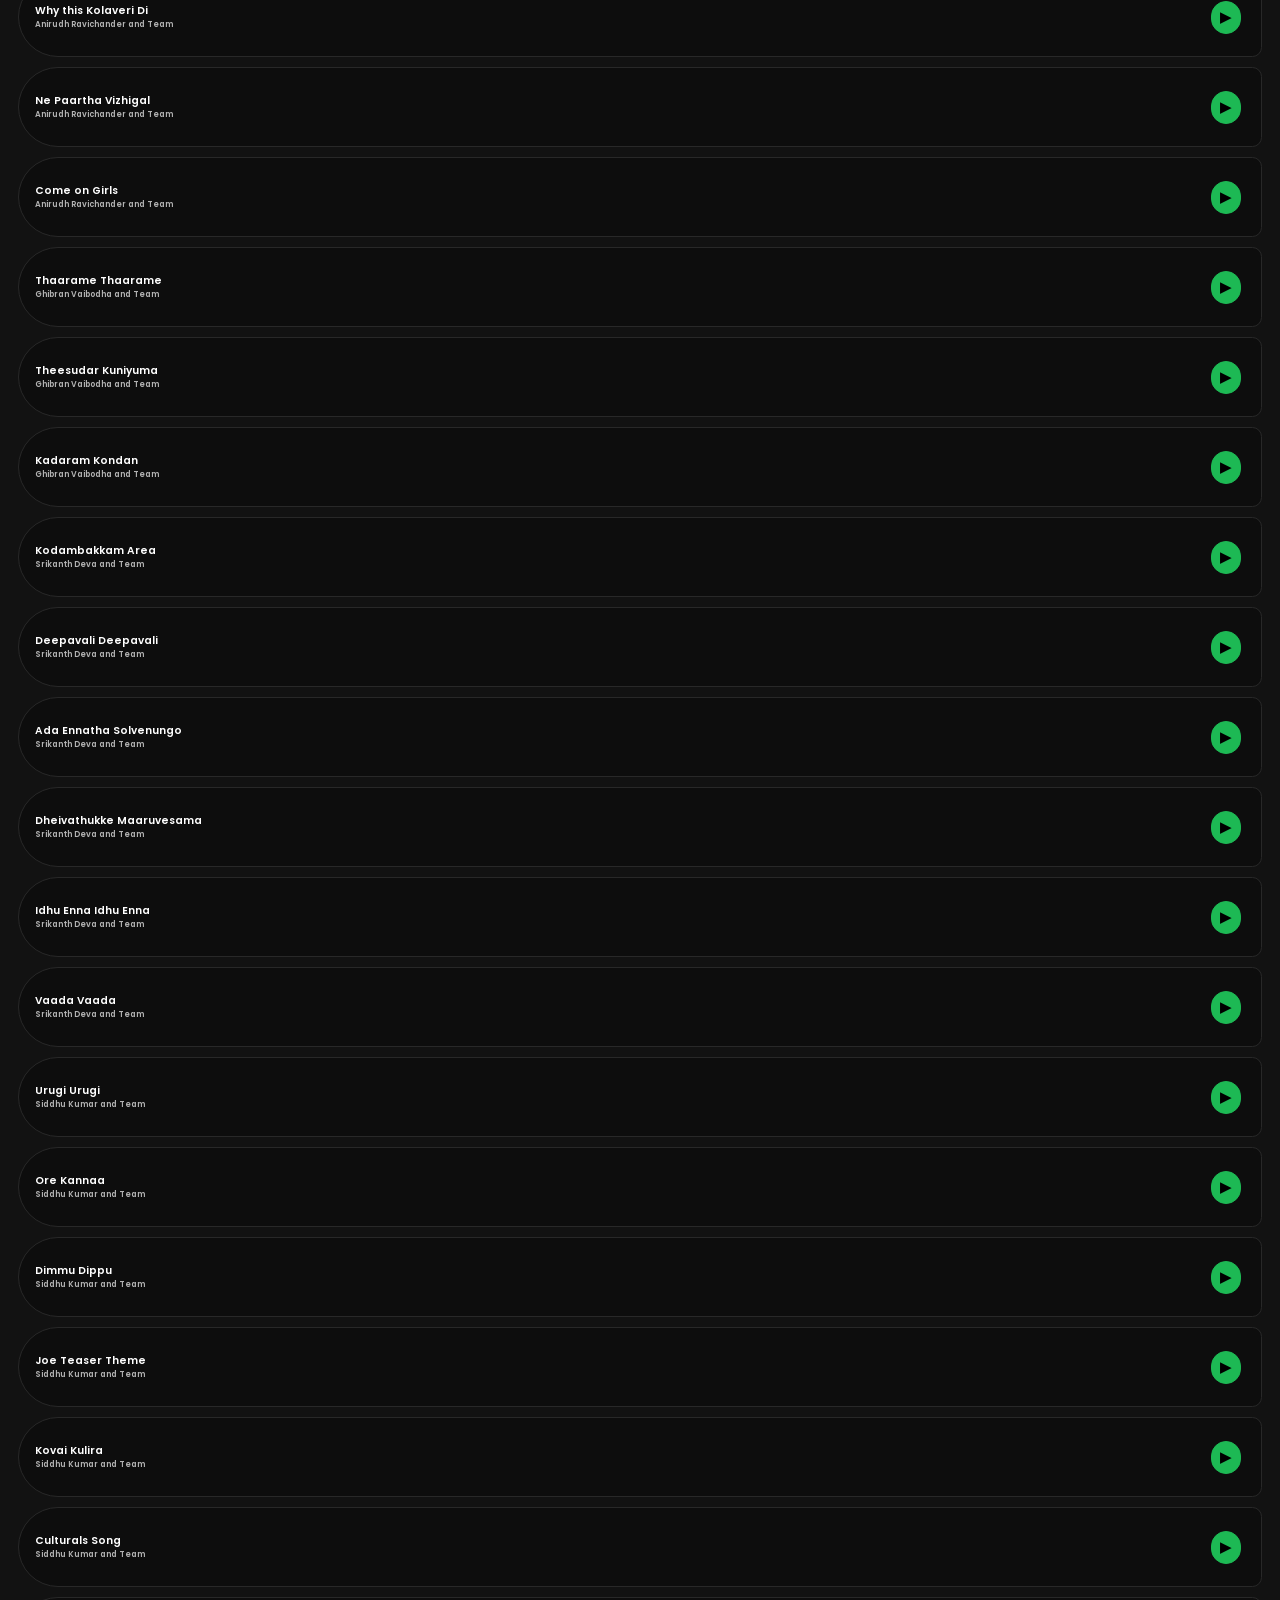
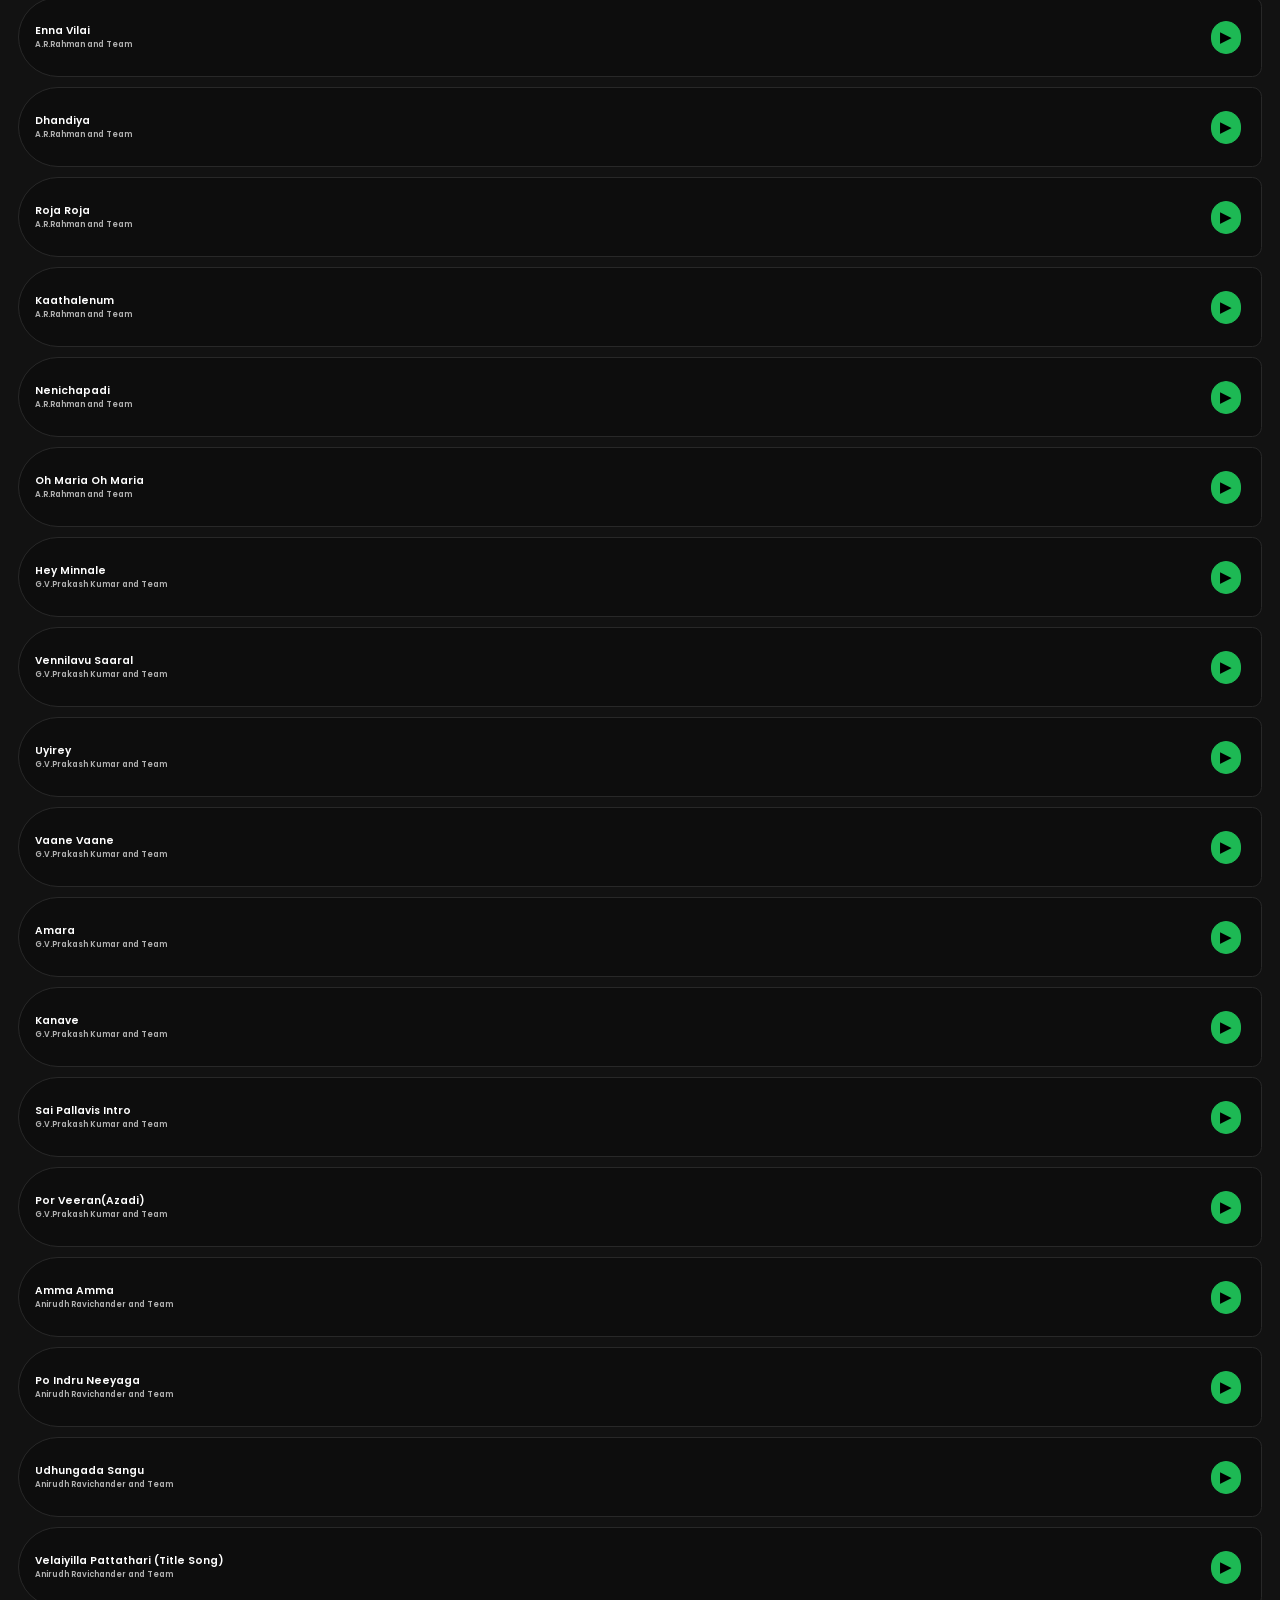
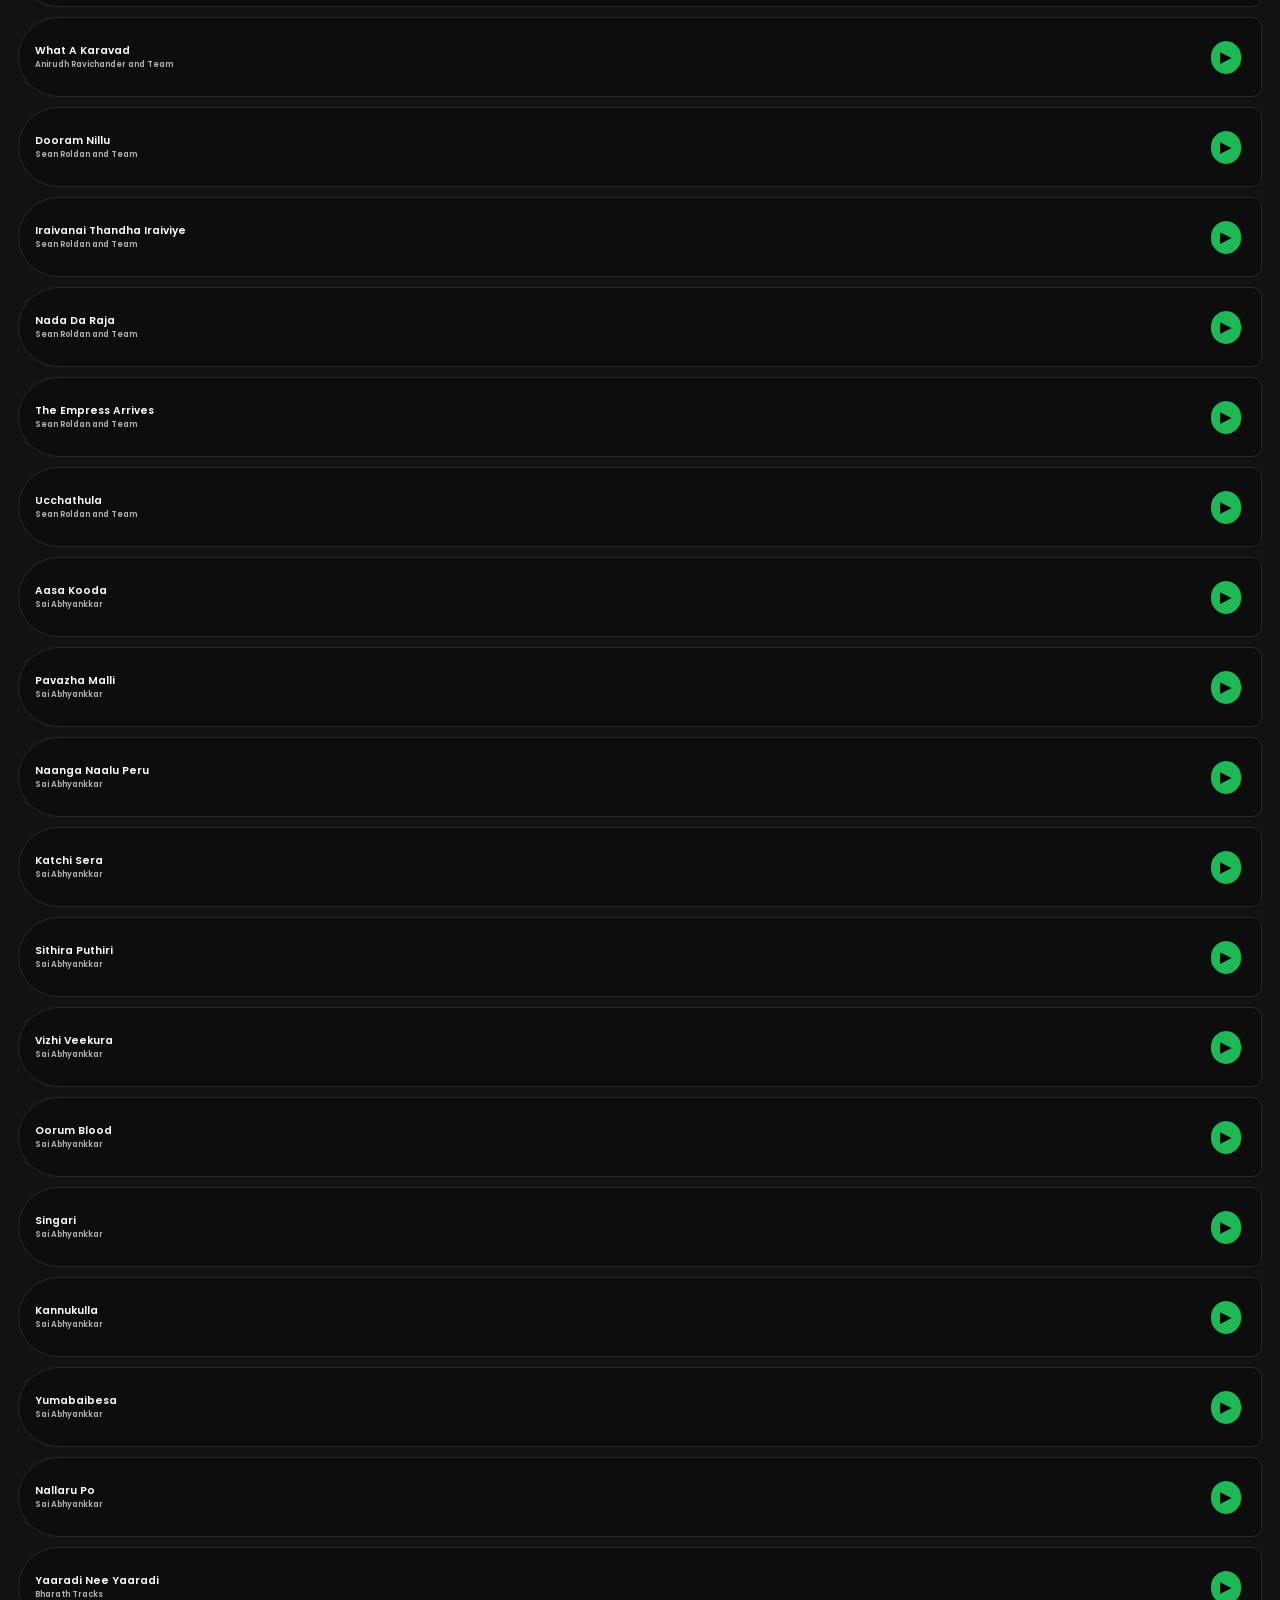
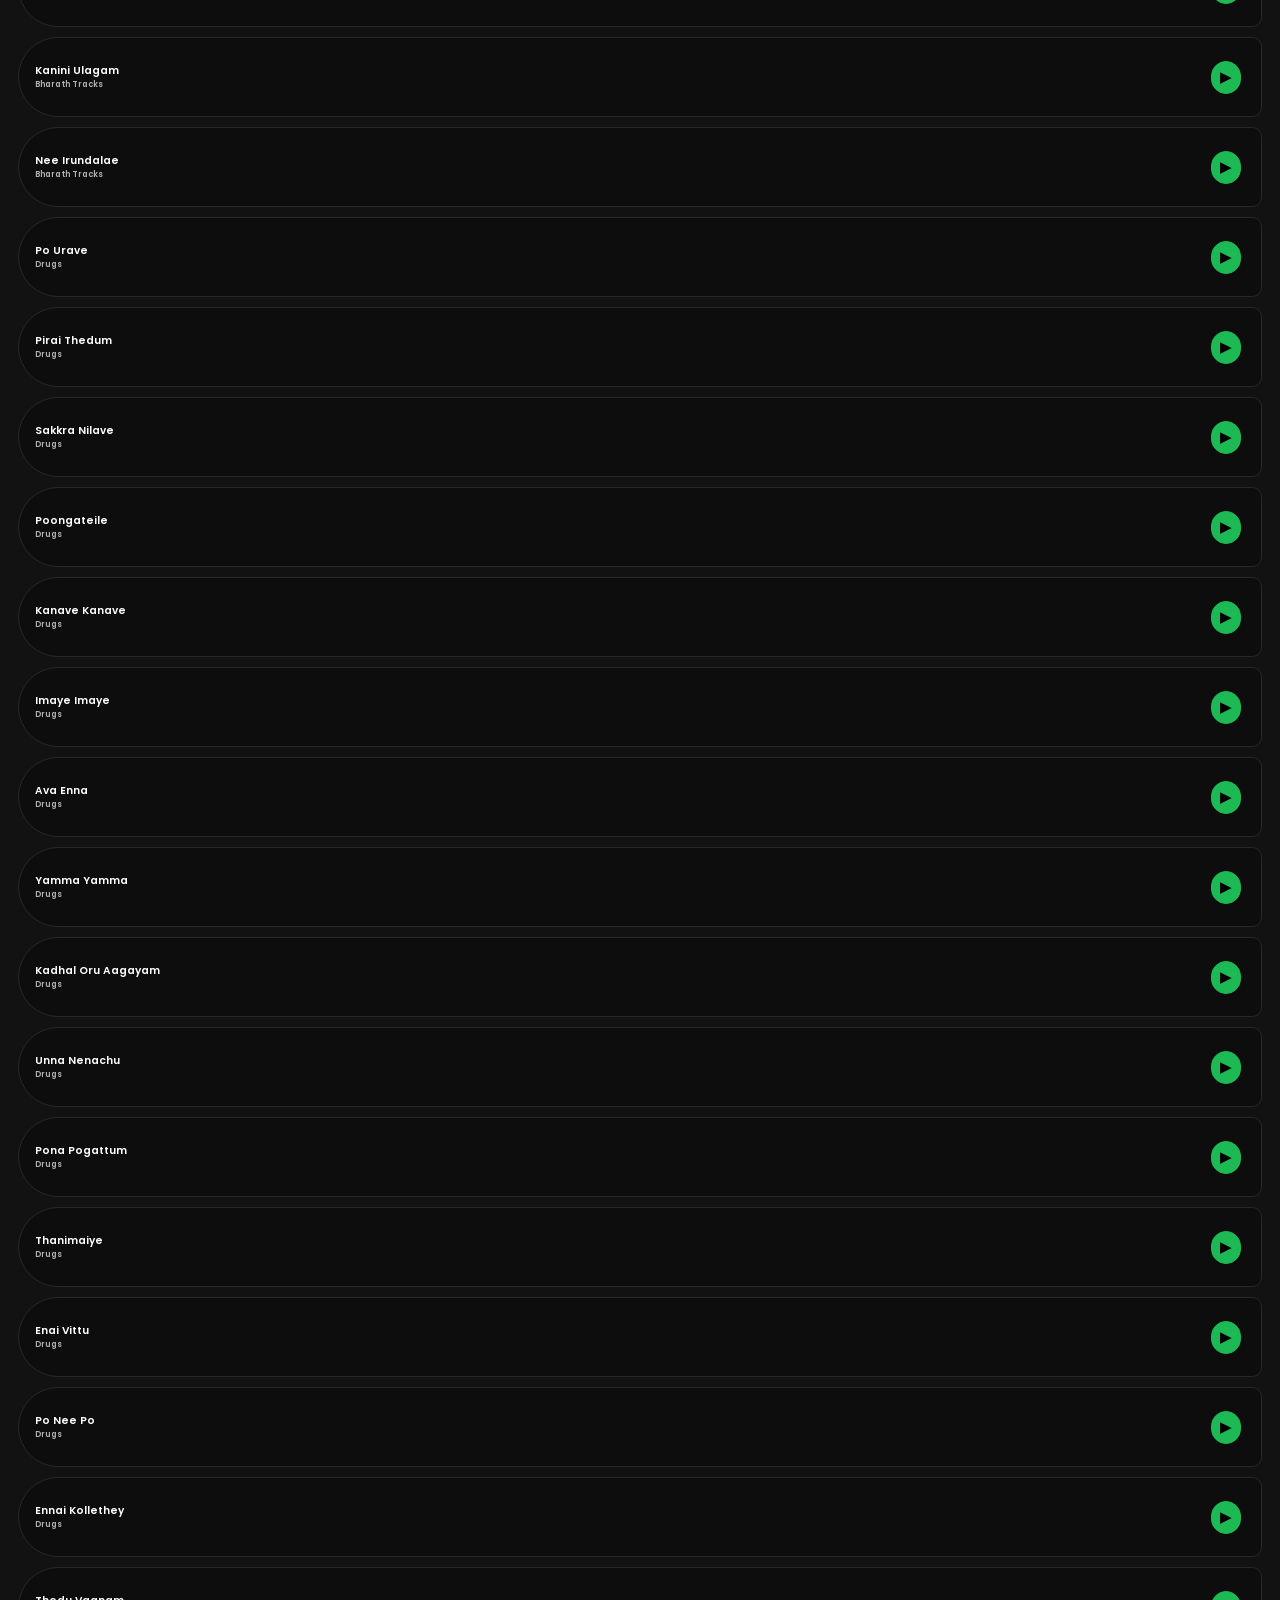
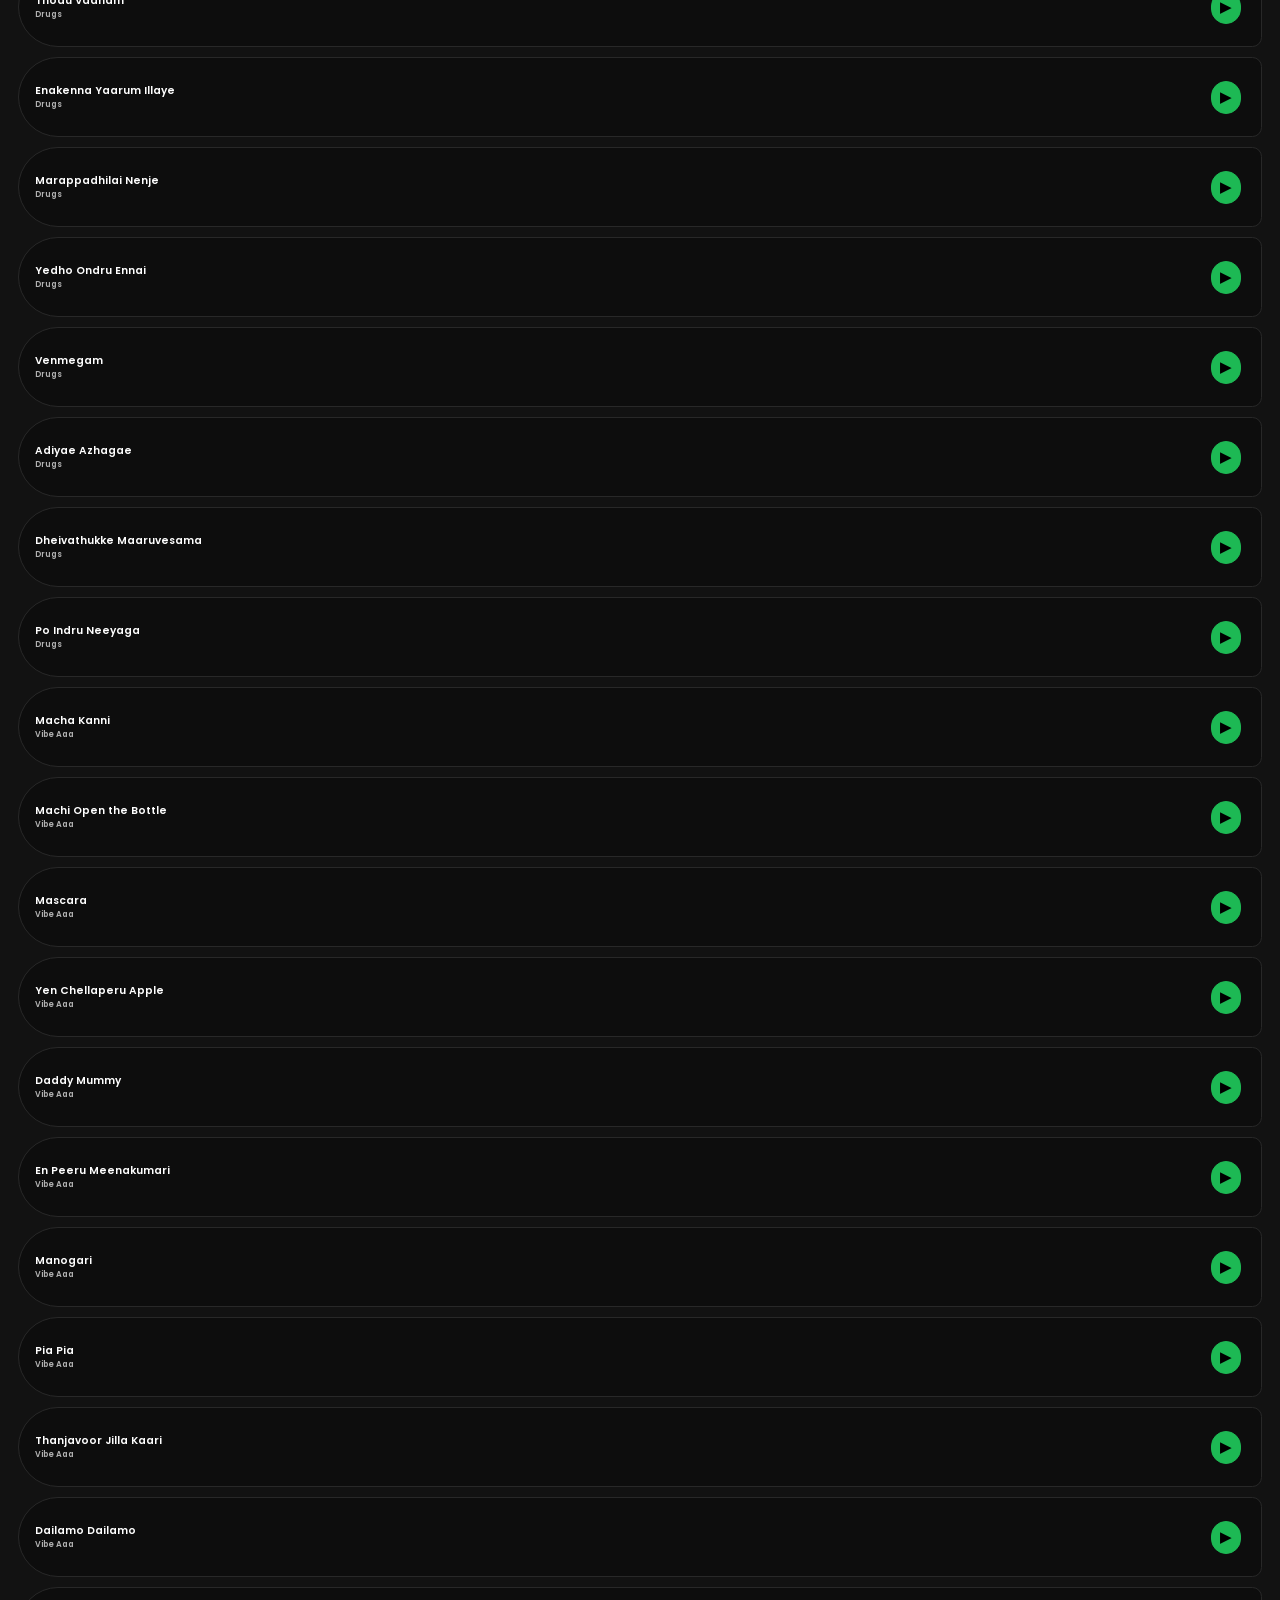
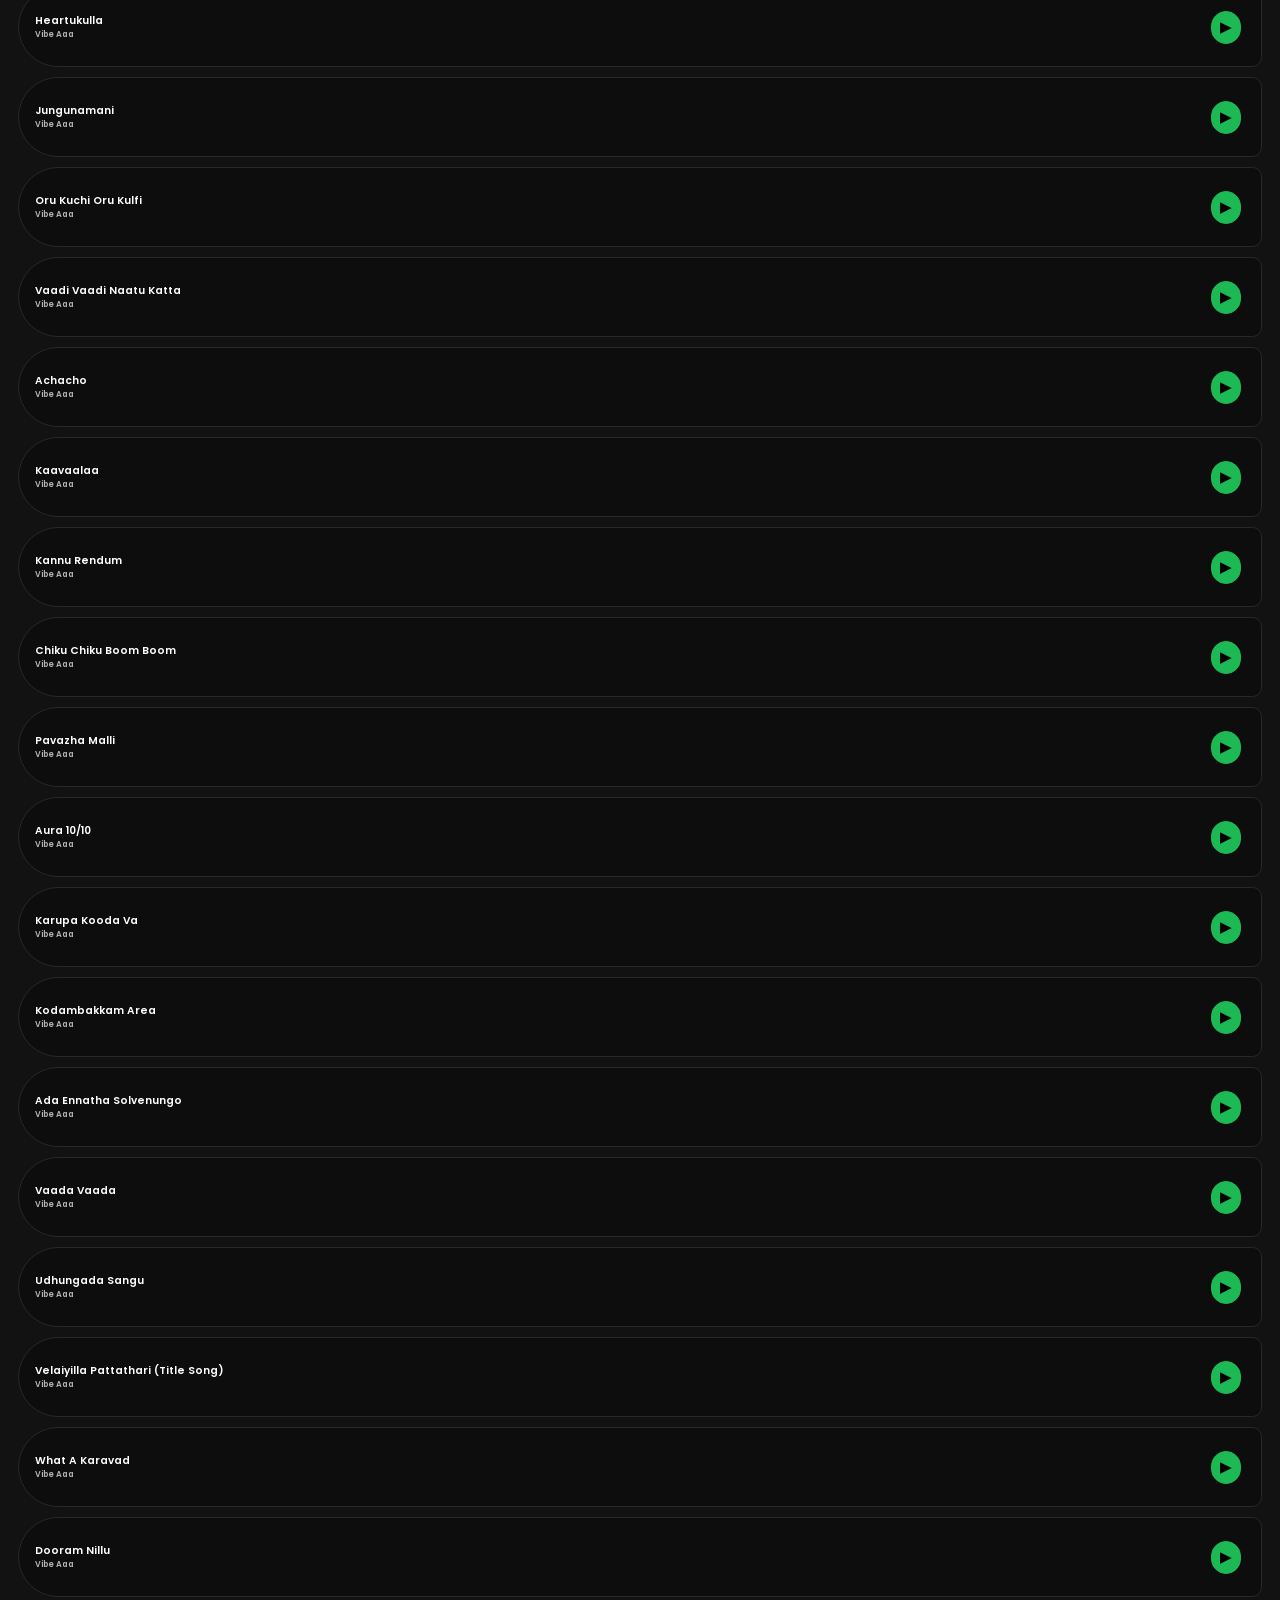
==== commit ca86b23f: "Update index1.html" ====
--- a/index1.html
+++ b/index1.html
@@ -47,6 +47,14 @@
         </button>
       </search>
       <div class="container">
+        <button
+          type="button"
+          class="about-trigger"
+          onclick="openAboutModal()"
+          aria-label="Meet the developer"
+        >
+          Meet the Developer
+        </button>
         <h3>Welcome to <span class="logo">ipLaY</span> App</h3>
         <p>Discover and enjoy your favorite music..</p>
       </div>
@@ -66,9 +74,18 @@
         />
         <span id="duration">0:00</span>
       </div>
-      <div id="current-song" class="current-song">No song playing</div>
-      <div class="player-visualizer" aria-hidden="true">
-        <span></span><span></span><span></span><span></span>
+      <div class="player-content">
+        <div class="song-info-container">
+          <div class="visualizer-row">
+            <div class="song-icon-container">
+              <img id="song-icon" class="song-icon" src="" alt="Album art" />
+            </div>
+            <div class="player-visualizer" aria-hidden="true">
+              <span></span><span></span><span></span><span></span>
+            </div>
+          </div>
+          <div id="current-song" class="current-song">No song playing</div>
+        </div>
       </div>
       <div class="controls">
         <button id="prev-btn" class="control-btn" onclick="songDec()">
--- a/style.css
+++ b/style.css
@@ -123,12 +123,164 @@
     width: 100%;
 }
 
+nav li a[aria-current="page"] {
+    color: #1db954;
+}
+
+nav li a[aria-current="page"]::after {
+    width: 100%;
+}
+
 .noteh6 {
     margin-top: 0px;
     margin-bottom: 10px;
     color: #ffffff;
 }
 
+.home-library-toolbar {
+    width: min(100%, 560px);
+    display: flex;
+    align-items: center;
+    justify-content: space-between;
+    gap: 12px;
+    padding: 10px 12px;
+    margin: 0 auto 14px;
+    border: 1px solid rgba(29, 185, 84, 0.25);
+    border-radius: 14px;
+    background: linear-gradient(110deg, rgba(29, 185, 84, 0.12), rgba(14, 14, 14, 0.45));
+}
+
+.home-song-count {
+    color: #c8c8c8;
+    font-size: 10px;
+    font-weight: 600;
+}
+
+.home-toolbar-actions {
+    display: flex;
+    gap: 7px;
+}
+
+.home-action-btn {
+    border: 1px solid #1db954;
+    border-radius: 16px;
+    background: #1db954;
+    color: #07140b;
+    cursor: pointer;
+    font-size: 10px;
+    font-weight: 700;
+    padding: 6px 10px;
+    text-decoration: none;
+    transition: transform 0.18s ease, background 0.18s ease;
+}
+
+.home-action-btn:hover {
+    background: #36e878;
+    transform: translateY(-2px);
+}
+
+.home-movies-link {
+    background: transparent;
+    color: #1db954;
+}
+
+.movie-toolbar,
+.movie-detail-heading {
+    width: min(100%, 560px);
+    display: flex;
+    align-items: center;
+    justify-content: space-between;
+    gap: 12px;
+    margin: 0 auto 14px;
+    padding: 10px 12px;
+    border-radius: 14px;
+    background: rgba(255, 255, 255, 0.05);
+    color: #c8c8c8;
+    font-size: 10px;
+}
+
+.movie-toolbar button,
+.movie-detail-heading button {
+    border: 0;
+    border-radius: 16px;
+    background: #1db954;
+    color: #07140b;
+    cursor: pointer;
+    font-size: 10px;
+    font-weight: 700;
+    padding: 6px 11px;
+    transition: transform 0.18s ease, background 0.18s ease;
+}
+
+.movie-toolbar button:hover,
+.movie-detail-heading button:hover {
+    background: #36e878;
+    transform: translateY(-2px);
+}
+
+.movie-card:hover img {
+    transform: scale(1.06);
+}
+
+.movie-card img {
+    transition: transform 0.25s ease;
+}
+
+.favorite-btn {
+    border: 1px solid rgba(29, 185, 84, 0.55);
+    border-radius: 14px;
+    background: transparent;
+    color: #b7d9c0;
+    cursor: pointer;
+    font-size: 9px;
+    font-weight: 700;
+    padding: 5px 8px;
+    margin-left: auto;
+}
+
+.favorite-btn.is-favorite {
+    background: rgba(29, 185, 84, 0.18);
+    color: #1db954;
+}
+
+.movie-detail-heading h3 {
+    color: #fff;
+    font-size: 15px;
+    margin: 0;
+}
+
+.movie-detail-heading p {
+    margin: 4px 0 0;
+    color: #a7a7a7;
+}
+
+.search-clear-btn {
+    border: 0;
+    background: transparent;
+    color: #a7a7a7;
+    cursor: pointer;
+    font-size: 10px;
+    padding: 7px 9px;
+}
+
+.search-clear-btn:hover {
+    color: #1db954;
+}
+
+.search-status {
+    width: 100%;
+    margin: 0 0 10px;
+    color: #a7a7a7;
+    font-size: 10px;
+    text-align: center;
+}
+
+.music-item.is-current-song {
+    border: 1px solid #1db954;
+    background: rgba(29, 185, 84, 0.13);
+    box-shadow: 0 0 14px rgba(29, 185, 84, 0.16);
+}
+
 
 /* ── MAIN SECTION ── */
 .main {
@@ -137,6 +289,18 @@
     flex-direction: column;
     align-items: center;
     padding: 40px 18px 20px 18px;
+}
+
+.welcome-user-row {
+    width: 100%;
+    text-align: center;
+    color: #dfe9e2;
+    font-size: 12px;
+    margin-bottom: 12px;
+}
+
+.welcome-user-row strong {
+    color: #1db954;
 }
 
 #logoimg {
@@ -167,7 +331,7 @@
     }
 }
 
-#songavailable{
+#songavailable {
     width: fit-content;
     text-align: center;
     /* justify-content: center;
@@ -178,7 +342,7 @@
     border-top: none;
     border-right: none;
     border-left: #00ff66 1px solid;
-    border-bottom: #00ff66 solid  1px ;
+    border-bottom: #00ff66 solid 1px;
     background-color: transparent;
     color: rgba(255, 255, 255, 0.792);
     cursor: pointer;
@@ -188,7 +352,7 @@
 
 }
 
-#songavailable:hover{
+#songavailable:hover {
     transform: scale(1.02);
     border-bottom: #00ff66 2px solid;
     border-left: 2px solid #00ff66;
@@ -448,8 +612,11 @@
     position: fixed;
     bottom: 0;
     left: 0;
-    width: 100%;
-    background-color: #282828;
+    z-index: 11000;
+    isolation: isolate;
+    overflow: hidden;
+    width: 100%;
+    background-color: #18231c;
     border-top: 2px solid #1db954;
     display: flex;
     align-items: center;
@@ -458,11 +625,24 @@
     /* border-bottom: 10px solid #01190a ; */
     /* background: rgba(0,0,0,.5);
     backdrop-filter: blur(10px); */
-    background-image: url(bg.png);
+    background: #18231c;
+}
+
+.audio-player::before {
+    content: "";
+    position: absolute;
+    inset: 0;
+    z-index: 0;
+    background-image: linear-gradient(rgba(7, 18, 10, 0.73), rgba(7, 18, 10, 0.87)), url("bg.png");
     background-size: cover;
-    background-position: center;
-    background-attachment: fixed;
+    background-position: center bottom;
     background-repeat: no-repeat;
+    pointer-events: none;
+}
+
+.audio-player>* {
+    position: relative;
+    z-index: 1;
 }
 
 .controls {
@@ -537,6 +717,50 @@
     margin-top: 10px;
 }
 
+.player-visualizer {
+    height: 16px;
+    display: flex;
+    align-items: end;
+    justify-content: center;
+    gap: 3px;
+    margin: 0 0 4px;
+}
+
+.player-visualizer span {
+    width: 3px;
+    height: 4px;
+    border-radius: 4px;
+    background: #1db954;
+    opacity: 0.4;
+}
+
+.audio-player.is-playing .player-visualizer span {
+    animation: equalize 0.75s ease-in-out infinite alternate;
+    opacity: 1;
+}
+
+.audio-player.is-playing .player-visualizer span:nth-child(2) {
+    animation-delay: 0.18s;
+}
+
+.audio-player.is-playing .player-visualizer span:nth-child(3) {
+    animation-delay: 0.36s;
+}
+
+.audio-player.is-playing .player-visualizer span:nth-child(4) {
+    animation-delay: 0.12s;
+}
+
+@keyframes equalize {
+    from {
+        height: 4px;
+    }
+
+    to {
+        height: 16px;
+    }
+}
+
 .progress-container {
     width: 90%;
     display: flex;
@@ -600,6 +824,98 @@
     text-align: center;
 }
 
+/* ===== Responsive tweaks ===== */
+@media (max-width: 900px) {
+    header {
+        padding: 8px 12px;
+    }
+
+    .main {
+        padding: 28px 14px 14px;
+    }
+
+    .music-item {
+        height: 72px;
+    }
+
+    .music-item img {
+        width: 68px;
+    }
+
+    .search-bar input {
+        padding: 8px 16px;
+        font-size: 14px;
+    }
+
+    .audio-player {
+        padding: 6px;
+    }
+}
+
+@media (max-width: 480px) {
+    nav {
+        display: flex;
+        flex-wrap: wrap;
+        justify-content: flex-end;
+        gap: 4px 8px;
+    }
+
+    nav li {
+        font-size: 8px;
+        letter-spacing: 0.04em;
+    }
+
+    nav li a {
+        display: inline-block;
+        padding: 4px 6px;
+        border-radius: 999px;
+        background: rgba(29, 185, 84, 0.08);
+    }
+
+    header {
+        justify-content: space-between;
+        gap: 10px;
+    }
+
+    .logo {
+        font-size: 14px;
+    }
+
+    .home-library-toolbar {
+        width: 100%;
+        padding: 8px;
+    }
+
+    .music-item {
+        height: 64px;
+        border-radius: 14px;
+    }
+
+    .music-item img {
+        width: 56px;
+        height: 56px;
+        border-radius: 50%;
+    }
+
+    .gobtn {
+        padding: 6px 10px;
+        margin-right: 10px;
+    }
+
+    .controls {
+        gap: 10px;
+    }
+
+    .progress-container {
+        margin-left: 10px;
+        margin-right: 10px;
+    }
+
+    input[type="range"] {
+        height: 3px;
+    }
+}
+
 #current-song::before {
     content: 'Playing: ';
     font-weight: 600;
@@ -623,12 +939,13 @@
     background: #1db954;
     color: #000;
     border: none;
-    padding: 8px 14px;
-    border-radius: 20px;
-    margin-bottom: 15px;
-    cursor: pointer;
-    font-weight: 600;
-    text-align: center;
+    padding: 6px 11px;
+    border-radius: 14px;
+    margin: 0 0 10px 0;
+    cursor: pointer;
+    font-weight: 600;
+    font-size: 10px;
+    align-self: flex-start;
 }
 
 #forward-btn {
--- a/library.css
+++ b/library.css
@@ -5,6 +5,10 @@
     grid-template-columns: repeat(auto-fit, minmax(140px, 2fr));
     gap: 20px;
     margin-top: 20px;
+}
+
+#library-view[hidden] {
+    display: none !important;
 }
 
 .playlist-item {
@@ -32,7 +36,7 @@
 
 .playlist-item:hover {
     border-color: #1db954;
-    background: #282828;
+    /* background: #282828; */
     transform: translateX(4px);
 }
 
@@ -49,6 +53,57 @@
     padding: 4px 5px;
     border-radius: 8px;
     margin-top: 5px;
+}
+
+.playlist-info p,
+.playlist-detail-heading p {
+    color: #a7a7a7;
+    font-size: 10px;
+    margin-top: 6px;
+}
+
+.playlist-play-btn,
+.shuffle-play-btn,
+.playlist-favorite-btn {
+    border: 0;
+    border-radius: 16px;
+    background: #1db954;
+    color: #07140b;
+    cursor: pointer;
+    font-size: 10px;
+    font-weight: 700;
+    margin-top: 10px;
+    padding: 6px 13px;
+    transition: transform 0.18s ease, background 0.18s ease;
+}
+
+.playlist-play-btn:hover,
+.shuffle-play-btn:hover,
+.playlist-favorite-btn:hover {
+    background: #31e873;
+    transform: translateY(-2px);
+}
+
+.playlist-card-actions {
+    display: flex;
+    justify-content: center;
+    gap: 7px;
+}
+
+.playlist-favorite-btn {
+    background: transparent;
+    border: 1px solid rgba(29, 185, 84, 0.65);
+    color: #b7d9c0;
+}
+
+.playlist-favorite-btn.is-favorite {
+    background: rgba(29, 185, 84, 0.18);
+    color: #1db954;
+}
+
+.playlist-item:focus-visible {
+    outline: 2px solid #1db954;
+    outline-offset: 3px;
 }
 
 /* ── BACK BUTTON ── */
@@ -87,3 +142,24 @@
     margin-bottom: 6px;
 }
 
+.playlist-detail-heading {
+    display: flex;
+    align-items: center;
+    justify-content: space-between;
+    gap: 12px;
+    margin-bottom: 6px;
+}
+
+.playlist-detail-heading h3 {
+    margin-bottom: 0;
+}
+
+.playlist-detail-heading p {
+    margin-top: 3px;
+}
+
+.music-item.is-current-song {
+    border: 1px solid #1db954;
+    background: rgba(29, 185, 84, 0.13);
+    box-shadow: 0 0 14px rgba(29, 185, 84, 0.18);
+}
